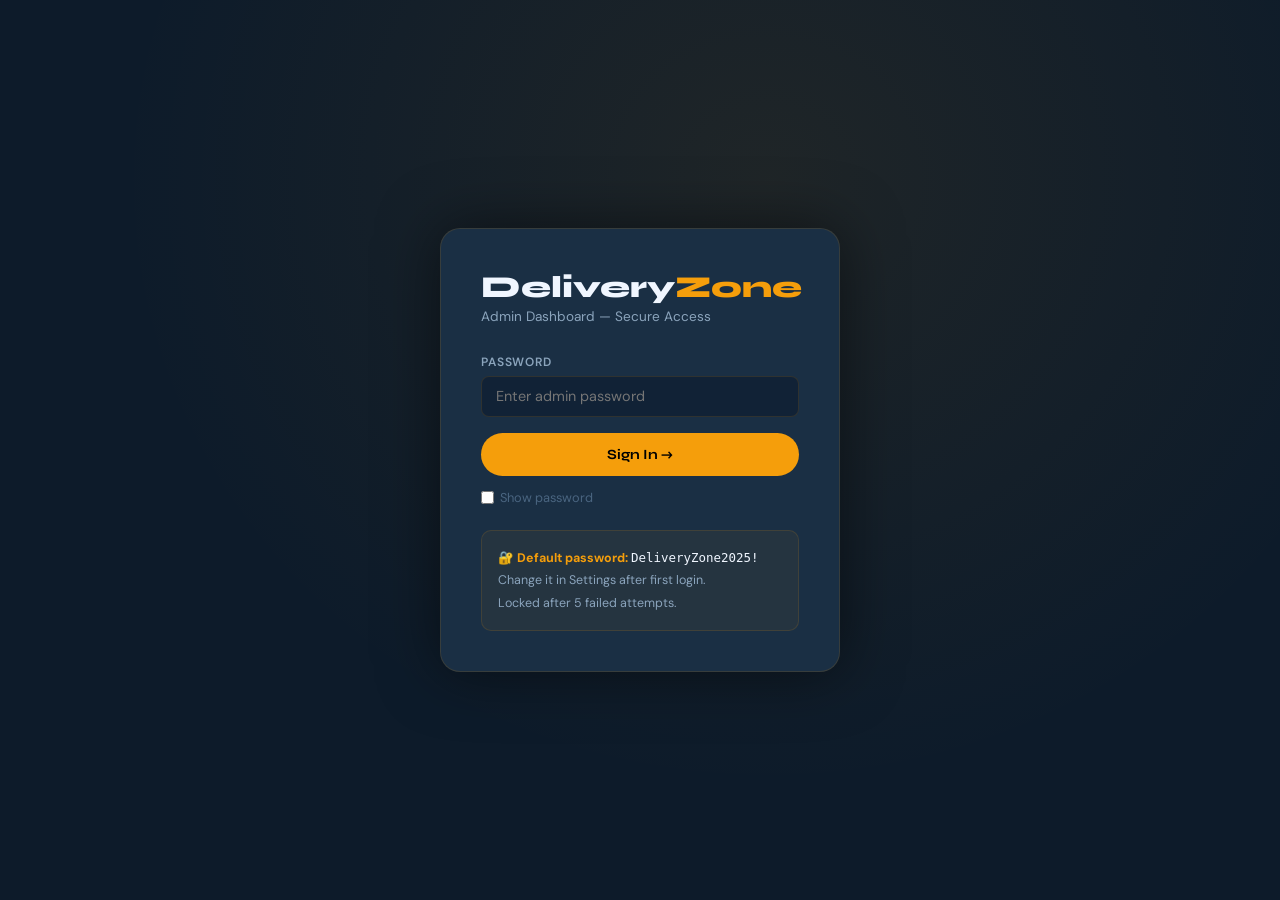
==== admin.html @ 7dd7d437 "admin generated with html" ====
<!DOCTYPE html>
<html lang="en">
<head>
<meta charset="UTF-8"/>
<meta name="viewport" content="width=device-width, initial-scale=1.0"/>
<title>DeliveryZone Admin</title>
<link rel="preconnect" href="https://fonts.googleapis.com">
<link href="https://fonts.googleapis.com/css2?family=Syne:wght@600;700;800&family=DM+Sans:wght@300;400;500&display=swap" rel="stylesheet">
<style>
*,*::before,*::after{box-sizing:border-box;margin:0;padding:0}
:root{
  --accent:#F59E0B;--accent-d:#D97706;--accent-l:rgba(245,158,11,0.12);
  --bg:#0D1B2A;--bg2:#112236;--bg3:#162e45;
  --surface:#1A2F44;--surface2:#1F3A52;
  --text:#F0F6FF;--muted:#8BA4BC;--dim:#4A6580;
  --border:rgba(245,158,11,0.13);
  --red:rgba(239,68,68,0.85);--red-bg:rgba(239,68,68,0.1);--red-border:rgba(239,68,68,0.3);
  --green-bg:rgba(34,197,94,0.1);--green-border:rgba(34,197,94,0.3);--green:#86efac;
  --radius:14px;--radius-sm:8px;
}
html{scroll-behavior:smooth}
body{font-family:'DM Sans',sans-serif;background:var(--bg);color:var(--text);min-height:100vh;overflow-x:hidden}
::-webkit-scrollbar{width:5px}::-webkit-scrollbar-track{background:var(--bg)}::-webkit-scrollbar-thumb{background:var(--accent-d);border-radius:4px}

/* ── UTILS ── */
.hidden{display:none!important}
.flex{display:flex}.flex-col{flex-direction:column}.items-center{align-items:center}.justify-between{justify-content:space-between}
.gap-sm{gap:.5rem}.gap{gap:.8rem}.gap-lg{gap:1.2rem}
.wrap{flex-wrap:wrap}

/* ── LOGIN ── */
#loginScreen{min-height:100vh;display:flex;align-items:center;justify-content:center;background:radial-gradient(ellipse at 60% 20%,rgba(245,158,11,.08) 0%,transparent 60%),var(--bg);padding:1rem}
.login-card{background:var(--surface);border:1px solid var(--border);border-radius:20px;padding:2.5rem;width:100%;max-width:400px;box-shadow:0 0 60px rgba(0,0,0,.5);animation:fadeUp .5s ease}
.brand{font-family:'Syne',sans-serif;font-weight:800;font-size:1.9rem;color:var(--text)}
.brand span{color:var(--accent)}
.brand-sub{color:var(--muted);font-size:.85rem;margin:.2rem 0 1.8rem}
.security-box{margin-top:1.5rem;padding:1rem;background:rgba(245,158,11,.05);border-radius:10px;border:1px solid var(--border);font-size:.78rem;color:var(--muted);line-height:1.8}
.security-box strong{color:var(--accent)}

/* ── SHELL ── */
#adminShell{display:none;min-height:100vh}
#adminShell.visible{display:flex}
.sidebar{width:230px;background:var(--bg2);border-right:1px solid var(--border);display:flex;flex-direction:column;padding:1.5rem 1rem;flex-shrink:0;position:sticky;top:0;height:100vh;overflow-y:auto}
.sidebar-logo{font-family:'Syne',sans-serif;font-weight:800;font-size:1.3rem;margin-bottom:2rem;padding-left:.5rem;color:var(--text)}
.sidebar-logo span{color:var(--accent)}
.nav-btn{display:flex;align-items:center;gap:.7rem;padding:.65rem .8rem;border-radius:10px;cursor:pointer;font-size:.88rem;font-weight:500;color:var(--muted);margin-bottom:.2rem;border:none;background:transparent;width:100%;text-align:left;transition:all .15s;font-family:inherit}
.nav-btn:hover{color:var(--text);background:rgba(255,255,255,.04)}
.nav-btn.active{background:var(--accent-l);color:var(--accent)}
.nav-btn.danger{color:#f87171}
.sidebar-spacer{flex:1}
main{flex:1;padding:2rem;overflow-y:auto;min-width:0}

/* ── PAGE SECTIONS ── */
.page{display:none;animation:fadeUp .3s ease}
.page.active{display:block}
.page-title{font-family:'Syne',sans-serif;font-weight:800;font-size:1.7rem;margin-bottom:.3rem}
.page-sub{color:var(--muted);font-size:.88rem;margin-bottom:2rem}

/* ── CARDS ── */
.card{background:var(--surface);border:1px solid var(--border);border-radius:var(--radius);padding:1.5rem;margin-bottom:1.2rem}
.card-title{font-family:'Syne',sans-serif;font-weight:700;margin-bottom:1rem}
.stat-grid{display:grid;grid-template-columns:repeat(auto-fill,minmax(170px,1fr));gap:1rem;margin-bottom:1.5rem}
.stat-card{background:var(--surface);border:1px solid var(--border);border-radius:var(--radius);padding:1.3rem}
.stat-icon{font-size:1.6rem;margin-bottom:.5rem}
.stat-val{font-family:'Syne',sans-serif;font-weight:800;font-size:2rem;color:var(--accent)}
.stat-label{color:var(--muted);font-size:.83rem}

/* ── INPUTS ── */
label.field{display:flex;flex-direction:column;gap:.4rem;font-size:.75rem;font-weight:600;letter-spacing:.07em;text-transform:uppercase;color:var(--muted)}
input[type=text],input[type=url],input[type=password],input[type=number],input[type=email],select,textarea{
  background:var(--bg2);border:1px solid var(--border);color:var(--text);
  padding:.65rem .9rem;border-radius:var(--radius-sm);font-size:.9rem;
  font-family:inherit;outline:none;width:100%;transition:border-color .2s}
input:focus,select:focus,textarea:focus{border-color:var(--accent)}
textarea{min-height:80px;resize:vertical}
select{appearance:none;background-image:url("data:image/svg+xml,%3Csvg xmlns='http://www.w3.org/2000/svg' width='12' height='12' viewBox='0 0 24 24' fill='none' stroke='%238BA4BC' stroke-width='2'%3E%3Cpolyline points='6 9 12 15 18 9'%3E%3C/polyline%3E%3C/svg%3E");background-repeat:no-repeat;background-position:right .8rem center;padding-right:2rem}
.form-grid{display:grid;grid-template-columns:1fr 1fr;gap:1rem}
.form-grid-3{display:grid;grid-template-columns:1fr 1fr 1fr;gap:1rem}
@media(max-width:640px){.form-grid,.form-grid-3{grid-template-columns:1fr}}

/* ── BUTTONS ── */
.btn{background:var(--accent);color:#000;font-family:'Syne',sans-serif;font-weight:700;font-size:.88rem;padding:.65rem 1.4rem;border-radius:999px;border:none;cursor:pointer;transition:background .2s,transform .15s;white-space:nowrap}
.btn:hover{background:var(--accent-d);transform:translateY(-1px)}
.btn-full{width:100%;padding:.82rem}
.btn-sm{font-size:.78rem;padding:.45rem 1rem}
.btn-outline{background:transparent;color:var(--accent);border:2px solid var(--accent);font-family:'Syne',sans-serif;font-weight:700;font-size:.88rem;padding:.63rem 1.4rem;border-radius:999px;cursor:pointer;transition:all .2s}
.btn-outline:hover{background:var(--accent);color:#000}
.btn-ghost{background:transparent;color:var(--muted);border:1px solid var(--border);font-family:inherit;font-size:.8rem;padding:.42rem .9rem;border-radius:var(--radius-sm);cursor:pointer;transition:all .2s}
.btn-ghost:hover{border-color:var(--accent);color:var(--accent)}
.btn-danger{background:transparent;color:#f87171;border:1px solid var(--red-border);font-family:inherit;font-size:.8rem;padding:.42rem .9rem;border-radius:var(--radius-sm);cursor:pointer;transition:all .2s}
.btn-danger:hover{background:var(--red-bg)}

/* ── ALERTS ── */
.alert{padding:.65rem 1rem;border-radius:var(--radius-sm);font-size:.85rem;margin-bottom:1rem}
.alert-error{background:var(--red-bg);border:1px solid var(--red-border);color:#fca5a5}
.alert-success{background:var(--green-bg);border:1px solid var(--green-border);color:var(--green)}
.alert-info{background:var(--accent-l);border:1px solid rgba(245,158,11,.25);color:var(--accent)}

/* ── TABLE ── */
.table-wrap{overflow-x:auto}
table{width:100%;border-collapse:collapse;font-size:.87rem}
th{text-align:left;padding:.65rem 1rem;border-bottom:1px solid var(--border);color:var(--muted);font-size:.72rem;font-weight:600;letter-spacing:.07em;text-transform:uppercase}
td{padding:.75rem 1rem;border-bottom:1px solid rgba(255,255,255,.04);vertical-align:middle}
tr:last-child td{border-bottom:none}
tr:hover td{background:rgba(255,255,255,.02)}
.thumb{width:42px;height:42px;border-radius:8px;object-fit:cover;flex-shrink:0;background:var(--bg3)}
.thumb-ph{width:42px;height:42px;border-radius:8px;background:var(--bg3);display:flex;align-items:center;justify-content:center;font-size:1.2rem;flex-shrink:0}

/* ── BADGES ── */
.badge{display:inline-block;font-size:.7rem;font-weight:700;padding:.18rem .55rem;border-radius:6px;letter-spacing:.05em;text-transform:uppercase}
.badge-amber{background:var(--accent-l);color:var(--accent)}
.badge-green{background:var(--green-bg);color:var(--green)}
.badge-gray{background:rgba(255,255,255,.06);color:var(--muted)}
.badge-red{background:var(--red-bg);color:#f87171}

/* ── MODAL ── */
.overlay{position:fixed;inset:0;background:rgba(5,12,22,.88);backdrop-filter:blur(7px);z-index:500;display:none;align-items:center;justify-content:center;padding:1rem}
.overlay.open{display:flex}
.modal{background:var(--surface);border:1px solid var(--border);border-radius:18px;width:100%;max-width:560px;max-height:92vh;overflow-y:auto;animation:slideUp .28s ease}
.modal-lg{max-width:900px}
.modal-header{display:flex;align-items:center;justify-content:space-between;padding:1.3rem 1.5rem;border-bottom:1px solid var(--border)}
.modal-header h3{font-family:'Syne',sans-serif;font-weight:700;font-size:1.1rem}
.modal-body{padding:1.5rem}
.modal-close{background:none;border:none;color:var(--muted);font-size:1.2rem;cursor:pointer;padding:.2rem .5rem;transition:color .2s}
.modal-close:hover{color:var(--text)}

/* ── PREVIEW IFRAME ── */
#previewFrame{width:100%;height:520px;border:none;border-radius:0 0 18px 18px}

/* ── TOAST ── */
#toast{position:fixed;top:1.5rem;right:1.5rem;background:var(--surface);border:1px solid rgba(245,158,11,.3);color:var(--text);padding:.8rem 1.3rem;border-radius:12px;z-index:700;font-size:.88rem;box-shadow:0 4px 24px rgba(0,0,0,.4);transform:translateY(-10px);opacity:0;transition:all .3s;pointer-events:none}
#toast.show{transform:translateY(0);opacity:1}

/* ── SNAPSHOT ITEMS ── */
.snap-item{display:flex;align-items:center;justify-content:space-between;flex-wrap:wrap;gap:.8rem;padding:.9rem 0;border-bottom:1px solid rgba(255,255,255,.04)}
.snap-item:last-child{border-bottom:none}
.snap-date{font-family:'Syne',sans-serif;font-weight:700}
.snap-meta{color:var(--muted);font-size:.8rem;margin-top:.1rem}

/* ── CODE BOX ── */
.code-box{background:#060f19;border:1px solid var(--border);border-radius:10px;padding:1rem 1.2rem;font-size:.78rem;font-family:monospace;color:#93c5fd;overflow-x:auto;white-space:pre-wrap;word-break:break-all;line-height:1.6}

/* ── SEARCH BAR ── */
.search-bar{position:relative;max-width:340px;margin-bottom:1rem}
.search-bar input{padding:.6rem 1rem .6rem 2.4rem}
.search-bar svg{position:absolute;left:.75rem;top:50%;transform:translateY(-50%);color:var(--muted);pointer-events:none}

/* ── EMPTY ── */
.empty{text-align:center;padding:3rem 1rem;color:var(--muted)}
.empty-icon{font-size:2.5rem;margin-bottom:.8rem}

/* ── ANIMATIONS ── */
@keyframes fadeUp{from{opacity:0;transform:translateY(16px)}to{opacity:1;transform:translateY(0)}}
@keyframes slideUp{from{opacity:0;transform:translateY(28px)}to{opacity:1;transform:translateY(0)}}

/* ── RESPONSIVE ── */
@media(max-width:768px){
  .sidebar{width:200px}
  main{padding:1.2rem}
  .page-title{font-size:1.4rem}
}
@media(max-width:600px){
  #adminShell{flex-direction:column}
  .sidebar{width:100%;height:auto;flex-direction:row;flex-wrap:wrap;padding:.8rem;position:relative;gap:.3rem}
  .sidebar-logo{display:none}
  .sidebar-spacer{display:none}
  .nav-btn{width:auto;font-size:.78rem;padding:.45rem .7rem}
  main{padding:1rem}
}
</style>
</head>
<body>

<!-- ═══════════════════════════════════════════════
     LOGIN SCREEN
════════════════════════════════════════════════ -->
<div id="loginScreen">
  <div class="login-card">
    <div class="brand">Delivery<span>Zone</span></div>
    <div class="brand-sub">Admin Dashboard — Secure Access</div>
    <div id="loginError" class="alert alert-error hidden"></div>
    <label class="field" style="margin-bottom:1rem">
      Password
      <input type="password" id="loginPw" placeholder="Enter admin password" autocomplete="current-password"/>
    </label>
    <button class="btn btn-full" onclick="doLogin()">Sign In →</button>
    <div style="display:flex;align-items:center;gap:.5rem;margin:.8rem 0;color:var(--dim);font-size:.8rem">
      <label style="display:flex;align-items:center;gap:.4rem;cursor:pointer;text-transform:none;letter-spacing:0">
        <input type="checkbox" id="showPw" onchange="document.getElementById('loginPw').type=this.checked?'text':'password'"> Show password
      </label>
    </div>
    <div class="security-box">
      <strong>🔐 Default password:</strong> <code style="color:var(--text)">DeliveryZone2025!</code><br>
      Change it in Settings after first login.<br>
      Locked after 5 failed attempts.
    </div>
  </div>
</div>

<!-- ═══════════════════════════════════════════════
     ADMIN SHELL
════════════════════════════════════════════════ -->
<div id="adminShell">

  <!-- SIDEBAR -->
  <aside class="sidebar">
    <div class="sidebar-logo">Delivery<span>Zone</span></div>
    <button class="nav-btn active" data-page="dashboard" onclick="navTo('dashboard',this)">◈ &nbsp;Dashboard</button>
    <button class="nav-btn" data-page="products" onclick="navTo('products',this)">⊞ &nbsp;Products</button>
    <button class="nav-btn" data-page="snapshots" onclick="navTo('snapshots',this)">📅 &nbsp;Snapshots</button>
    <button class="nav-btn" data-page="generate" onclick="navTo('generate',this)">⚡ &nbsp;Generate Page</button>
    <button class="nav-btn" data-page="settings" onclick="navTo('settings',this)">⚙ &nbsp;Settings</button>
    <div class="sidebar-spacer"></div>
    <button class="nav-btn danger" onclick="doLogout()">⎋ &nbsp;Sign Out</button>
  </aside>

  <!-- MAIN -->
  <main>

    <!-- DASHBOARD -->
    <section class="page active" id="page-dashboard">
      <div class="page-title">Dashboard</div>
      <div class="page-sub">Welcome back — your DeliveryZone overview.</div>
      <div class="stat-grid" id="statGrid"></div>
      <div class="card">
        <div class="card-title">⚡ Quick Actions</div>
        <div class="flex wrap gap">
          <button class="btn btn-sm" onclick="openAddModal()">+ Add Product</button>
          <button class="btn btn-sm" onclick="saveSnapshot()">📸 Save Today's Snapshot</button>
          <button class="btn-outline btn-sm" onclick="navTo('generate',document.querySelector('[data-page=generate]'))">⚡ Generate Page</button>
        </div>
      </div>
      <div class="card">
        <div class="card-title">📅 Recent Snapshots</div>
        <div id="dashSnaps"><div class="empty"><div class="empty-icon">📭</div>No snapshots yet.</div></div>
      </div>
    </section>

    <!-- PRODUCTS -->
    <section class="page" id="page-products">
      <div class="flex items-center justify-between wrap gap" style="margin-bottom:.5rem">
        <div>
          <div class="page-title">Products</div>
          <div class="page-sub">Manage your affiliate product catalog.</div>
        </div>
        <button class="btn btn-sm" onclick="openAddModal()">+ Add Product</button>
      </div>
      <div class="search-bar">
        <svg width="15" height="15" viewBox="0 0 24 24" fill="none" stroke="currentColor" stroke-width="2.5"><circle cx="11" cy="11" r="8"/><line x1="21" y1="21" x2="16.65" y2="16.65"/></svg>
        <input type="text" placeholder="Search products…" oninput="filterProductTable(this.value)"/>
      </div>
      <div class="card" style="padding:0;overflow:hidden">
        <div class="table-wrap">
          <table>
            <thead><tr>
              <th>Product</th><th>Category</th><th>Price</th><th>Rating</th><th>Featured</th><th>Actions</th>
            </tr></thead>
            <tbody id="productsTbody"></tbody>
          </table>
        </div>
        <div class="empty hidden" id="productsEmpty" style="padding:2.5rem"><div class="empty-icon">📦</div>No products found.</div>
      </div>
    </section>

    <!-- SNAPSHOTS -->
    <section class="page" id="page-snapshots">
      <div class="flex items-center justify-between wrap gap" style="margin-bottom:.5rem">
        <div>
          <div class="page-title">Snapshots</div>
          <div class="page-sub">Date-stamped catalog history — each snapshot preserves the exact products for that date.</div>
        </div>
        <button class="btn btn-sm" onclick="saveSnapshot()">📸 Save Today</button>
      </div>
      <input type="text" placeholder="Filter by date (e.g. 2025-04)…" style="max-width:280px;margin-bottom:1rem" oninput="renderSnapshots(this.value)"/>
      <div id="snapshotsList"></div>
    </section>

    <!-- GENERATE -->
    <section class="page" id="page-generate">
      <div class="page-title">Generate Page</div>
      <div class="page-sub">Build a deployable HTML file from any snapshot or from the live catalog.</div>
      <div class="card">
        <div class="card-title">⚡ From Live Catalog</div>
        <p style="color:var(--muted);font-size:.88rem;margin-bottom:1rem" id="liveGenDesc"></p>
        <button class="btn btn-sm" onclick="generateLive()">Generate Live Page</button>
      </div>
      <div class="card">
        <div class="card-title">📅 From Snapshot</div>
        <div id="generateSnaps"></div>
      </div>
      <div class="card">
        <div class="card-title">📌 How to Deploy</div>
        <div style="color:var(--muted);font-size:.87rem;line-height:2">
          1. Generate → Preview → click <strong style="color:var(--text)">⬇ Download HTML</strong><br>
          2. Rename it to <code style="color:var(--accent)">index.html</code> and push to your GitHub repo<br>
          3. Enable <strong style="color:var(--text)">GitHub Pages</strong> (Settings → Pages → main branch)<br>
          4. Your site is live at <code style="color:var(--accent)">https://ArushPalSingh.github.io/affiliate-site</code>
        </div>
      </div>
    </section>

    <!-- SETTINGS -->
    <section class="page" id="page-settings">
      <div class="page-title">Settings</div>
      <div class="page-sub">Security, password management, and data tools.</div>
      <div class="card">
        <div class="card-title">🔐 Change Admin Password</div>
        <div id="pwAlert"></div>
        <div class="form-grid" style="margin-bottom:1rem">
          <label class="field">New Password<input type="password" id="newPw1" placeholder="Min. 8 characters"/></label>
          <label class="field">Confirm Password<input type="password" id="newPw2" placeholder="Repeat password"/></label>
        </div>
        <button class="btn btn-sm" onclick="changePassword()">Update Password</button>
      </div>
      <div class="card">
        <div class="card-title">🛡 Security Info</div>
        <div style="color:var(--muted);font-size:.87rem;line-height:2.1">
          • Passwords hashed with <strong style="color:var(--text)">SHA-256</strong> via Web Crypto API<br>
          • Sessions expire after <strong style="color:var(--text)">30 minutes</strong> of inactivity<br>
          • Login locked for <strong style="color:var(--text)">5 minutes</strong> after 5 failed attempts<br>
          • All data stored in <strong style="color:var(--text)">localStorage</strong> — private to your browser<br>
          • No data sent to any server
        </div>
      </div>
      <div class="card">
        <div class="card-title">💾 Data Management</div>
        <div class="flex wrap gap">
          <button class="btn btn-sm" onclick="exportData()">⬇ Export All Data (JSON)</button>
          <button class="btn-ghost btn-sm" onclick="importData()">⬆ Import Data (JSON)</button>
          <button class="btn-danger btn-sm" onclick="deleteAllSnapshots()">🗑 Delete All Snapshots</button>
        </div>
        <input type="file" id="importFile" accept=".json" style="display:none" onchange="handleImport(this)"/>
      </div>
      <div class="card">
        <div class="card-title">ℹ️ About</div>
        <div style="color:var(--muted);font-size:.87rem;line-height:2">
          DeliveryZone Admin v1.0<br>
          GitHub: <a href="https://github.com/ArushPalSingh/affiliate-site" target="_blank" style="color:var(--accent)">ArushPalSingh/affiliate-site</a><br>
          Pure HTML/CSS/JS — no framework required
        </div>
      </div>
    </section>

  </main>
</div>

<!-- ═══════════════ TOAST ═══════════════ -->
<div id="toast"></div>

<!-- ═══════════════ PRODUCT MODAL ═══════════════ -->
<div class="overlay" id="productModal">
  <div class="modal">
    <div class="modal-header">
      <h3 id="modalTitle">Add Product</h3>
      <button class="modal-close" onclick="closeModal('productModal')">✕</button>
    </div>
    <div class="modal-body">
      <div id="productFormAlert"></div>
      <input type="hidden" id="editId"/>
      <div class="form-grid" style="margin-bottom:1rem">
        <label class="field">Product Name *<input type="text" id="fName" placeholder="Sony WH-1000XM5…"/></label>
        <label class="field">Category *<input type="text" id="fCategory" placeholder="Electronics, Fashion…"/></label>
        <label class="field">Price *<input type="text" id="fPrice" placeholder="$199.99"/></label>
        <label class="field">Original Price<input type="text" id="fOriginal" placeholder="$349.99 (optional)"/></label>
        <label class="field">Rating (1–5)<input type="number" id="fRating" min="1" max="5" step="0.1" placeholder="4.5"/></label>
        <label class="field">Image URL<input type="url" id="fImage" placeholder="https://…"/></label>
      </div>
      <label class="field" style="margin-bottom:1rem">
        Affiliate Link *
        <input type="url" id="fLink" placeholder="https://amzn.to/…"/>
      </label>
      <label class="field" style="margin-bottom:1rem">
        Description
        <textarea id="fDesc" placeholder="Why you'll love this product…"></textarea>
      </label>
      <label style="display:flex;align-items:center;gap:.6rem;cursor:pointer;font-size:.88rem;color:var(--muted);margin-bottom:1.5rem">
        <input type="checkbox" id="fFeatured"/> Mark as Featured Product
      </label>
      <div class="flex gap">
        <button class="btn" onclick="submitProduct()">Save Product</button>
        <button class="btn-outline" onclick="closeModal('productModal')">Cancel</button>
      </div>
    </div>
  </div>
</div>

<!-- ═══════════════ PREVIEW MODAL ═══════════════ -->
<div class="overlay" id="previewModal">
  <div class="modal modal-lg" style="display:flex;flex-direction:column;max-height:94vh">
    <div class="modal-header">
      <h3 id="previewTitle">Preview</h3>
      <div class="flex gap items-center">
        <button class="btn btn-sm" onclick="downloadCurrentPreview()">⬇ Download HTML</button>
        <button class="modal-close" onclick="closeModal('previewModal')">✕</button>
      </div>
    </div>
    <div style="padding:.6rem 1.5rem;color:var(--muted);font-size:.8rem;border-bottom:1px solid var(--border)">
      Live preview — download to deploy on GitHub Pages or any static host.
    </div>
    <iframe id="previewFrame" title="Page Preview"></iframe>
  </div>
</div>

<script>
// ═══════════════════════════════════════════════
//  CONSTANTS & STATE
// ═══════════════════════════════════════════════
const PW_KEY     = 'dz_pw_hash';
const PRODS_KEY  = 'dz_products';
const SNAP_PFX   = 'dz_snap_';
const SESSION_KEY= 'dz_session';
const SESSION_TTL= 30 * 60 * 1000;
const DEFAULT_PW = 'DeliveryZone2025!';
let loginAttempts = 0;
let loginLocked   = false;
let currentPreviewHTML = '';
let currentPreviewDate = '';

const SAMPLE_PRODUCTS = [
  {id:1,name:"Sony WH-1000XM5",category:"Electronics",price:"$279.99",originalPrice:"$399.99",rating:4.8,image:"https://images.unsplash.com/photo-1505740420928-5e560c06d30e?w=600&q=80",link:"#",description:"Industry-leading noise cancellation with 30-hour battery life.",featured:true},
  {id:2,name:"Ember Temperature Control Mug",category:"Home & Living",price:"$99.95",originalPrice:"$129.99",rating:4.6,image:"https://images.unsplash.com/photo-1514228742587-6b1558fcca3d?w=600&q=80",link:"#",description:"Keep your coffee at the perfect temperature all morning.",featured:false},
  {id:3,name:"Nike Air Zoom Pegasus 41",category:"Fashion",price:"$130.00",originalPrice:"",rating:4.5,image:"https://images.unsplash.com/photo-1542291026-7eec264c27ff?w=600&q=80",link:"#",description:"Responsive cushioning for everyday training runs.",featured:false},
  {id:4,name:"Anker 65W USB-C Charger",category:"Electronics",price:"$35.99",originalPrice:"$55.99",rating:4.7,image:"https://images.unsplash.com/photo-1625772452859-1c03d5bf1137?w=600&q=80",link:"#",description:"Charge laptop, phone and tablet simultaneously.",featured:false},
  {id:5,name:"Instant Pot Duo 7-in-1",category:"Home & Living",price:"$89.95",originalPrice:"$119.99",rating:4.9,image:"https://images.unsplash.com/photo-1558618666-fcd25c85cd64?w=600&q=80",link:"#",description:"Pressure cook, slow cook, sauté and steam — all in one.",featured:false},
];

// ═══════════════════════════════════════════════
//  CRYPTO HELPERS
// ═══════════════════════════════════════════════
async function sha256(str){
  const buf=await crypto.subtle.digest('SHA-256',new TextEncoder().encode(str));
  return Array.from(new Uint8Array(buf)).map(b=>b.toString(16).padStart(2,'0')).join('');
}

// ═══════════════════════════════════════════════
//  STORAGE HELPERS
// ═══════════════════════════════════════════════
function lsGet(key){try{const v=localStorage.getItem(key);return v?JSON.parse(v):null}catch{return null}}
function lsSet(key,val){try{localStorage.setItem(key,JSON.stringify(val))}catch(e){showToast('⚠️ Storage full! Try deleting old snapshots.');}}
function lsDel(key){localStorage.removeItem(key)}
function getSnapKeys(){return Object.keys(localStorage).filter(k=>k.startsWith(SNAP_PFX)).sort((a,b)=>b.localeCompare(a))}

// ═══════════════════════════════════════════════
//  SESSION
// ═══════════════════════════════════════════════
function getSession(){
  try{
    const s=JSON.parse(sessionStorage.getItem(SESSION_KEY)||'null');
    if(s&&Date.now()-s.ts<SESSION_TTL)return s;
    sessionStorage.removeItem(SESSION_KEY);return null;
  }catch{return null}
}
function setSession(){sessionStorage.setItem(SESSION_KEY,JSON.stringify({ts:Date.now()}))}
function clearSession(){sessionStorage.removeItem(SESSION_KEY)}
function refreshSession(){if(getSession())setSession()}

// ═══════════════════════════════════════════════
//  DATE HELPERS
// ═══════════════════════════════════════════════
function todayStr(){return new Date().toISOString().split('T')[0]}
function fmtDate(d){
  try{return new Date(d+'T00:00:00').toLocaleDateString('en-US',{year:'numeric',month:'long',day:'numeric'})}
  catch{return d}
}

// ═══════════════════════════════════════════════
//  TOAST
// ═══════════════════════════════════════════════
let toastTimer;
function showToast(msg){
  const t=document.getElementById('toast');
  t.textContent=msg;t.classList.add('show');
  clearTimeout(toastTimer);
  toastTimer=setTimeout(()=>t.classList.remove('show'),3000);
}

// ═══════════════════════════════════════════════
//  LOGIN
// ═══════════════════════════════════════════════
async function doLogin(){
  if(loginLocked){showLoginErr('Too many failed attempts. Wait 5 minutes.');return}
  const pw=document.getElementById('loginPw').value;
  if(!pw){showLoginErr('Please enter your password.');return}

  let storedHash=lsGet(PW_KEY);
  if(!storedHash){storedHash=await sha256(DEFAULT_PW);lsSet(PW_KEY,storedHash)}

  const hash=await sha256(pw);
  if(hash===storedHash){
    loginAttempts=0;
    setSession();
    document.getElementById('loginScreen').style.display='none';
    document.getElementById('adminShell').classList.add('visible');
    initAdmin();
  } else {
    loginAttempts++;
    if(loginAttempts>=5){
      loginLocked=true;
      showLoginErr('Too many failed attempts. Locked for 5 minutes.');
      setTimeout(()=>{loginLocked=false;loginAttempts=0;hideLoginErr()},5*60*1000);
    } else {
      showLoginErr(`Incorrect password. ${5-loginAttempts} attempt(s) remaining.`);
    }
  }
}
function showLoginErr(msg){const el=document.getElementById('loginError');el.textContent='🔒 '+msg;el.classList.remove('hidden')}
function hideLoginErr(){document.getElementById('loginError').classList.add('hidden')}
document.getElementById('loginPw').addEventListener('keydown',e=>{if(e.key==='Enter')doLogin()});

function doLogout(){clearSession();location.reload()}

// ═══════════════════════════════════════════════
//  INIT
// ═══════════════════════════════════════════════
function initAdmin(){
  if(!lsGet(PRODS_KEY))lsSet(PRODS_KEY,SAMPLE_PRODUCTS);
  renderDashboard();
  renderProductsTable();
  renderSnapshots();
  renderGeneratePage();
  document.addEventListener('click',refreshSession);
  document.addEventListener('keydown',refreshSession);
  // Auto-logout check every minute
  setInterval(()=>{if(!getSession())doLogout()},60000);
}

// Auto-login if session active
window.addEventListener('DOMContentLoaded',()=>{
  if(getSession()){
    document.getElementById('loginScreen').style.display='none';
    document.getElementById('adminShell').classList.add('visible');
    initAdmin();
  }
});

// ═══════════════════════════════════════════════
//  NAVIGATION
// ═══════════════════════════════════════════════
function navTo(pageId,btn){
  document.querySelectorAll('.page').forEach(p=>p.classList.remove('active'));
  document.querySelectorAll('.nav-btn').forEach(b=>b.classList.remove('active'));
  document.getElementById('page-'+pageId).classList.add('active');
  if(btn)btn.classList.add('active');
  if(pageId==='dashboard')renderDashboard();
  if(pageId==='snapshots')renderSnapshots();
  if(pageId==='generate')renderGeneratePage();
}

// ═══════════════════════════════════════════════
//  PRODUCTS
// ═══════════════════════════════════════════════
function getProducts(){return lsGet(PRODS_KEY)||[]}
function saveProducts(arr){lsSet(PRODS_KEY,arr)}

function renderProductsTable(filter=''){
  const products=getProducts();
  const tbody=document.getElementById('productsTbody');
  const empty=document.getElementById('productsEmpty');
  const filtered=filter?products.filter(p=>p.name.toLowerCase().includes(filter)||p.category.toLowerCase().includes(filter)):products;

  if(!filtered.length){tbody.innerHTML='';empty.classList.remove('hidden');return}
  empty.classList.add('hidden');

  tbody.innerHTML=filtered.map(p=>`
    <tr>
      <td>
        <div class="flex items-center gap-sm">
          ${p.image?`<img src="${p.image}" class="thumb" alt="" onerror="this.style.display='none';this.nextElementSibling.style.display='flex'"><div class="thumb-ph" style="display:none">📦</div>`:`<div class="thumb-ph">📦</div>`}
          <span style="font-weight:500;font-size:.87rem">${esc(p.name)}</span>
        </div>
      </td>
      <td><span class="badge badge-amber">${esc(p.category)}</span></td>
      <td><span style="color:var(--accent);font-weight:700">${esc(p.price)}</span>${p.originalPrice?`<span style="color:var(--dim);text-decoration:line-through;font-size:.78rem;margin-left:.4rem">${esc(p.originalPrice)}</span>`:''}</td>
      <td>${stars(p.rating)} ${p.rating.toFixed(1)}</td>
      <td>${p.featured?'<span class="badge badge-green">⭐ Yes</span>':'<span class="badge badge-gray">No</span>'}</td>
      <td>
        <div class="flex gap-sm">
          <button class="btn btn-sm" onclick="openEditModal(${p.id})">Edit</button>
          <button class="btn-danger btn-sm" onclick="deleteProduct(${p.id})">Delete</button>
        </div>
      </td>
    </tr>
  `).join('');
}

function filterProductTable(v){renderProductsTable(v.toLowerCase())}

function stars(r){
  const f=Math.floor(r),h=r%1>=0.5;
  return `<span style="color:var(--accent)">${'★'.repeat(f)}${h?'½':''}${'☆'.repeat(5-f-(h?1:0))}</span>`;
}

function esc(s){const d=document.createElement('div');d.textContent=s||'';return d.innerHTML}

// ── MODAL ─────────────────────────────────────
function openAddModal(){
  document.getElementById('modalTitle').textContent='Add Product';
  clearForm();
  document.getElementById('productFormAlert').innerHTML='';
  openModal('productModal');
}
function openEditModal(id){
  const p=getProducts().find(x=>x.id===id);
  if(!p)return;
  document.getElementById('modalTitle').textContent='Edit Product';
  document.getElementById('editId').value=p.id;
  document.getElementById('fName').value=p.name||'';
  document.getElementById('fCategory').value=p.category||'';
  document.getElementById('fPrice').value=p.price||'';
  document.getElementById('fOriginal').value=p.originalPrice||'';
  document.getElementById('fRating').value=p.rating||4.5;
  document.getElementById('fImage').value=p.image||'';
  document.getElementById('fLink').value=p.link||'';
  document.getElementById('fDesc').value=p.description||'';
  document.getElementById('fFeatured').checked=!!p.featured;
  document.getElementById('productFormAlert').innerHTML='';
  openModal('productModal');
}
function clearForm(){
  ['fName','fCategory','fPrice','fOriginal','fImage','fLink','fDesc'].forEach(id=>document.getElementById(id).value='');
  document.getElementById('fRating').value=4.5;
  document.getElementById('fFeatured').checked=false;
  document.getElementById('editId').value='';
}
function submitProduct(){
  const name=document.getElementById('fName').value.trim();
  const category=document.getElementById('fCategory').value.trim();
  const price=document.getElementById('fPrice').value.trim();
  const link=document.getElementById('fLink').value.trim();
  const alertEl=document.getElementById('productFormAlert');
  if(!name||!category||!price||!link){
    alertEl.innerHTML='<div class="alert alert-error">Name, Category, Price and Affiliate Link are required.</div>';return;
  }
  const editId=document.getElementById('editId').value;
  const prod={
    id:editId?Number(editId):Date.now(),
    name,category,price,
    originalPrice:document.getElementById('fOriginal').value.trim(),
    rating:Math.min(5,Math.max(1,parseFloat(document.getElementById('fRating').value)||4.0)),
    image:document.getElementById('fImage').value.trim(),
    link,
    description:document.getElementById('fDesc').value.trim(),
    featured:document.getElementById('fFeatured').checked
  };
  let products=getProducts();
  if(prod.featured)products.forEach(p=>p.featured=false);
  if(editId){products=products.map(p=>p.id===prod.id?prod:p)}
  else{products.unshift(prod)}
  saveProducts(products);
  closeModal('productModal');
  renderProductsTable();
  renderDashboard();
  showToast(editId?'✅ Product updated!':'✅ Product added!');
}
function deleteProduct(id){
  if(!confirm('Delete this product? This cannot be undone.'))return;
  saveProducts(getProducts().filter(p=>p.id!==id));
  renderProductsTable();renderDashboard();
  showToast('🗑️ Product deleted.');
}

// ═══════════════════════════════════════════════
//  SNAPSHOTS
// ═══════════════════════════════════════════════
function saveSnapshot(){
  const date=todayStr();
  const key=SNAP_PFX+date;
  const snap={date,products:getProducts(),savedAt:new Date().toISOString()};
  lsSet(key,snap);
  showToast(`📸 Snapshot saved for ${fmtDate(date)}`);
  renderSnapshots();renderDashboard();renderGeneratePage();
}

function renderSnapshots(filter=''){
  const keys=getSnapKeys();
  const el=document.getElementById('snapshotsList');
  const filtered=filter?keys.filter(k=>k.includes(filter)):keys;
  if(!filtered.length){
    el.innerHTML='<div class="card"><div class="empty"><div class="empty-icon">📭</div>No snapshots yet. Click "Save Today" to capture your catalog.</div></div>';
    return;
  }
  el.innerHTML=filtered.map(k=>{
    const snap=lsGet(k)||{};
    const date=k.replace(SNAP_PFX,'');
    const count=snap.products?snap.products.length:0;
    return `<div class="card" style="margin-bottom:.8rem">
      <div class="flex items-center justify-between wrap gap">
        <div>
          <div class="snap-date">📅 ${fmtDate(date)}</div>
          <div class="snap-meta">${count} products · Saved ${snap.savedAt?new Date(snap.savedAt).toLocaleString():''}</div>
        </div>
        <div class="flex gap-sm wrap">
          <button class="btn btn-sm" onclick="generateFromKey('${k}')">⚡ Preview & Download</button>
          <button class="btn-danger btn-sm" onclick="deleteSnapshot('${k}')">Delete</button>
        </div>
      </div>
    </div>`;
  }).join('');
}

function deleteSnapshot(key){
  if(!confirm('Delete this snapshot?'))return;
  lsDel(key);showToast('🗑️ Snapshot deleted.');
  renderSnapshots();renderDashboard();renderGeneratePage();
}

// ═══════════════════════════════════════════════
//  DASHBOARD
// ═══════════════════════════════════════════════
function renderDashboard(){
  const prods=getProducts();
  const snapKeys=getSnapKeys();
  const cats=new Set(prods.map(p=>p.category));
  const stats=[
    {icon:'⊞',val:prods.length,label:'Total Products'},
    {icon:'🏷',val:cats.size,label:'Categories'},
    {icon:'📅',val:snapKeys.length,label:'Snapshots'},
    {icon:'⭐',val:prods.filter(p=>p.featured).length,label:'Featured'},
  ];
  document.getElementById('statGrid').innerHTML=stats.map(s=>`
    <div class="stat-card">
      <div class="stat-icon">${s.icon}</div>
      <div class="stat-val">${s.val}</div>
      <div class="stat-label">${s.label}</div>
    </div>`).join('');

  const dashSnaps=document.getElementById('dashSnaps');
  if(!snapKeys.length){dashSnaps.innerHTML='<div class="empty"><div class="empty-icon">📭</div>No snapshots yet.</div>';return}
  dashSnaps.innerHTML=snapKeys.slice(0,5).map(k=>{
    const date=k.replace(SNAP_PFX,'');
    return `<div class="snap-item">
      <span>📅 ${fmtDate(date)}</span>
      <button class="btn btn-sm" onclick="generateFromKey('${k}')">⚡ Generate</button>
    </div>`;
  }).join('');
}

// ═══════════════════════════════════════════════
//  GENERATE PAGE
// ═══════════════════════════════════════════════
function renderGeneratePage(){
  const prods=getProducts();
  document.getElementById('liveGenDesc').textContent=
    `Current catalog: ${prods.length} products — generates today's page (${fmtDate(todayStr())}).`;
  const keys=getSnapKeys();
  const el=document.getElementById('generateSnaps');
  if(!keys.length){el.innerHTML='<div style="color:var(--dim)">No snapshots yet. Save one from the Snapshots tab.</div>';return}
  el.innerHTML=keys.map(k=>{
    const date=k.replace(SNAP_PFX,'');
    const snap=lsGet(k)||{};
    const count=snap.products?snap.products.length:0;
    return `<div class="snap-item">
      <div><span style="font-weight:500">📅 ${fmtDate(date)}</span><span style="color:var(--muted);font-size:.8rem;margin-left:.6rem">${count} products</span></div>
      <button class="btn btn-sm" onclick="generateFromKey('${k}')">⚡ Generate</button>
    </div>`;
  }).join('');
}

function generateLive(){
  const snap={date:todayStr(),products:getProducts()};
  showPreview(snap);
}
function generateFromKey(key){
  const snap=lsGet(key);
  if(!snap){showToast('⚠️ Snapshot not found.');return}
  showPreview(snap);
}

// ═══════════════════════════════════════════════
//  HTML GENERATOR
// ═══════════════════════════════════════════════
function generateHTML(snap){
  const {date,products}=snap;
  const cats=[...new Set(products.map(p=>p.category))].sort();

  function cardHTML(p){
    const rawPrice=parseFloat((p.price||'').replace(/[^0-9.]/g,''));
    const rawOrig=parseFloat((p.originalPrice||'').replace(/[^0-9.]/g,''));
    const disc=rawOrig&&rawPrice&&rawOrig>rawPrice?Math.round((1-rawPrice/rawOrig)*100):0;
    const r=p.rating||4;const f=Math.floor(r);const h=r%1>=0.5;
    const st='★'.repeat(f)+(h?'½':'')+'☆'.repeat(5-f-(h?1:0));
    return `<div class="cw" data-cat="${(p.category||'').replace(/"/g,'&quot;')}">
      ${disc>4?`<span class="badge">${disc}% OFF</span>`:''}
      <div class="pc">
        ${p.image?`<img class="ci" src="${p.image}" alt="${(p.name||'').replace(/"/g,'&quot;')}" loading="lazy" onerror="this.style.display='none'"/>`:'<div class="ci-ph">📦</div>'}
        <div class="cb">
          <div class="cc">${p.category||''}</div>
          <div class="cn">${p.name||''}</div>
          ${p.description?`<div class="cd">${p.description}</div>`:''}
          <div class="cr"><span class="st">${st}</span><span class="rn">${r.toFixed(1)}</span></div>
          <div class="cf">
            <div class="cp"><span class="pn">${p.price||''}</span>${p.originalPrice?`<span class="po">${p.originalPrice}</span>`:''}</div>
            <a href="${p.link||'#'}" target="_blank" rel="noopener noreferrer sponsored" class="ca">Get Deal</a>
          </div>
        </div>
      </div>
    </div>`;
  }

  return `<!DOCTYPE html>
<html lang="en">
<head>
<meta charset="UTF-8"/><meta name="viewport" content="width=device-width,initial-scale=1.0"/>
<title>DeliveryZone — ${fmtDate(date)}</title>
<link rel="preconnect" href="https://fonts.googleapis.com">
<link href="https://fonts.googleapis.com/css2?family=Syne:wght@700;800&family=DM+Sans:wght@300;400;500&display=swap" rel="stylesheet">
<style>
*,*::before,*::after{box-sizing:border-box;margin:0;padding:0}
:root{--a:#F59E0B;--ad:#D97706;--bg:#0D1B2A;--bg2:#112236;--sf:#1A2F44;--tx:#F0F6FF;--mu:#8BA4BC;--br:rgba(245,158,11,.13)}
body{font-family:'DM Sans',sans-serif;background:var(--bg);color:var(--tx);min-height:100vh}
::-webkit-scrollbar{width:5px}::-webkit-scrollbar-thumb{background:var(--ad);border-radius:4px}
nav{position:sticky;top:0;z-index:100;background:rgba(13,27,42,.9);backdrop-filter:blur(14px);border-bottom:1px solid var(--br)}
.ni{max-width:1280px;margin:0 auto;padding:0 2rem;height:64px;display:flex;align-items:center;gap:1.5rem}
.logo{font-family:'Syne',sans-serif;font-weight:800;font-size:1.4rem;color:var(--tx);text-decoration:none}
.logo span{color:var(--a)}
.ns{flex:1;max-width:360px;margin-left:auto;position:relative}
.ns input{width:100%;background:var(--sf);border:1px solid var(--br);color:var(--tx);padding:.5rem 1rem .5rem 2.3rem;border-radius:999px;font-size:.88rem;font-family:inherit;outline:none}
.ns input:focus{border-color:var(--a)}
.ns svg{position:absolute;left:.7rem;top:50%;transform:translateY(-50%);color:var(--mu);pointer-events:none}
.dbadge{background:rgba(245,158,11,.12);border:1px solid rgba(245,158,11,.25);color:var(--a);font-size:.73rem;font-weight:600;padding:.22rem .7rem;border-radius:999px}
.hero{max-width:1280px;margin:0 auto;padding:5rem 2rem 3rem;position:relative;overflow:hidden}
.htag{display:inline-flex;background:rgba(245,158,11,.1);border:1px solid rgba(245,158,11,.3);color:var(--a);font-size:.75rem;font-weight:600;padding:.25rem .75rem;border-radius:999px;letter-spacing:.05em;margin-bottom:1.4rem}
.hero h1{font-family:'Syne',sans-serif;font-size:clamp(2.8rem,6vw,5.5rem);font-weight:800;line-height:1.0;letter-spacing:-.03em;margin-bottom:1rem}
.hero h1 em{font-style:normal;color:var(--a)}
.hero p{color:var(--mu);font-size:1rem;max-width:400px;line-height:1.7;margin-bottom:1.8rem}
.cta{display:inline-flex;align-items:center;gap:.4rem;background:var(--a);color:#000;font-family:'Syne',sans-serif;font-weight:700;font-size:.88rem;padding:.75rem 1.7rem;border-radius:999px;text-decoration:none;box-shadow:0 4px 18px rgba(245,158,11,.3);transition:background .2s}
.cta:hover{background:var(--ad)}
.glow{position:absolute;top:-80px;right:-120px;width:450px;height:450px;background:radial-gradient(circle,rgba(245,158,11,.07) 0%,transparent 65%);pointer-events:none}
.section{max-width:1280px;margin:0 auto;padding:2.5rem 2rem}
.sl{font-size:.72rem;font-weight:600;letter-spacing:.12em;text-transform:uppercase;color:var(--a);margin-bottom:1.2rem}
.cats{display:flex;flex-wrap:wrap;gap:.5rem;margin-bottom:2rem}
.cb2{background:var(--sf);color:var(--mu);border:1px solid var(--br);padding:.38rem .95rem;border-radius:999px;font-size:.82rem;font-family:inherit;cursor:pointer;transition:all .2s}
.cb2:hover,.cb2.active{background:var(--a);color:#000;border-color:var(--a)}
.grid{display:grid;grid-template-columns:repeat(auto-fill,minmax(265px,1fr));gap:1.2rem}
.cw{position:relative}.cw.off{display:none}
.pc{background:var(--sf);border:1px solid var(--br);border-radius:14px;overflow:hidden;transition:transform .25s,box-shadow .25s,border-color .25s;height:100%}
.pc:hover{transform:translateY(-5px);box-shadow:0 0 28px rgba(245,158,11,.18);border-color:rgba(245,158,11,.3)}
.ci{width:100%;height:185px;object-fit:cover;display:block}
.ci-ph{width:100%;height:185px;background:linear-gradient(135deg,#162e45,#1f3a52);display:flex;align-items:center;justify-content:center;font-size:2.5rem}
.cb{padding:1rem;display:flex;flex-direction:column;gap:.42rem}
.cc{font-size:.68rem;font-weight:600;letter-spacing:.08em;text-transform:uppercase;color:var(--a)}
.cn{font-family:'Syne',sans-serif;font-size:.98rem;font-weight:700;line-height:1.3}
.cd{font-size:.82rem;color:var(--mu);line-height:1.55}
.cr{display:flex;align-items:center;gap:.3rem}.st{color:var(--a)}.rn{color:var(--mu);font-size:.76rem}
.cf{display:flex;align-items:center;justify-content:space-between;gap:.5rem;margin-top:.3rem}
.cp{display:flex;align-items:baseline;gap:.35rem}
.pn{font-family:'Syne',sans-serif;font-weight:800;font-size:1.15rem;color:var(--a)}
.po{font-size:.78rem;color:#4a6580;text-decoration:line-through}
.ca{background:var(--a);color:#000;font-family:'Syne',sans-serif;font-weight:700;font-size:.76rem;padding:.46rem .95rem;border-radius:999px;text-decoration:none;flex-shrink:0;transition:background .2s}
.ca:hover{background:var(--ad)}
.badge{position:absolute;top:.65rem;left:.65rem;background:var(--a);color:#000;font-size:.66rem;font-weight:800;letter-spacing:.05em;text-transform:uppercase;padding:.2rem .52rem;border-radius:6px;z-index:1}
.no-results{text-align:center;padding:3rem;color:var(--mu);font-size:1rem}
footer{background:var(--bg);border-top:1px solid var(--br);padding:2rem;margin-top:3rem;text-align:center;color:#4a6580;font-size:.8rem;line-height:1.9}
@media(max-width:640px){.hero h1{font-size:2.6rem}.ni{padding:0 1rem}.section{padding:1.5rem 1rem}}
</style>
</head>
<body>
<nav><div class="ni">
  <a href="#" class="logo">Delivery<span>Zone</span></a>
  <div class="ns">
    <svg width="15" height="15" viewBox="0 0 24 24" fill="none" stroke="currentColor" stroke-width="2.5"><circle cx="11" cy="11" r="8"/><line x1="21" y1="21" x2="16.65" y2="16.65"/></svg>
    <input type="text" id="si" placeholder="Search products…"/>
  </div>
  <span class="dbadge">📅 ${fmtDate(date)}</span>
</div></nav>

<section class="hero">
  <div class="htag">✦ ${fmtDate(date)} Edition</div>
  <h1>Discover<br/><em>Premium</em><br/>Products</h1>
  <p>Curated deals — click, compare, and save.</p>
  <a href="#products" class="cta">Explore ${products.length} Deals →</a>
  <div class="glow"></div>
</section>

<section class="section" id="products">
  <div class="sl">Browse by Category</div>
  <div class="cats">
    <button class="cb2 active" data-cat="all">All (${products.length})</button>
    ${cats.map(c=>`<button class="cb2" data-cat="${c.replace(/"/g,'&quot;')}">${c}</button>`).join('')}
  </div>
  <div class="grid" id="grid">${products.map(cardHTML).join('')}</div>
  <div class="no-results hidden" id="noRes">No products match your search.</div>
</section>

<footer>
  <strong style="color:var(--tx);font-family:'Syne',sans-serif;font-size:1rem">DeliveryZone</strong><br/>
  This site contains affiliate links. We may earn a commission at no extra cost to you.<br/>
  Edition: ${fmtDate(date)} &nbsp;·&nbsp; © ${new Date().getFullYear()} DeliveryZone
</footer>

<script>
var cards=document.querySelectorAll('.cw'),catBtns=document.querySelectorAll('.cb2'),si=document.getElementById('si'),noRes=document.getElementById('noRes');
var activeCat='all',searchQ='';
function filter(){
  var shown=0;
  cards.forEach(function(c){
    var mc=activeCat==='all'||c.dataset.cat===activeCat;
    var ms=!searchQ||c.innerText.toLowerCase().includes(searchQ);
    c.classList.toggle('off',!(mc&&ms));
    if(mc&&ms)shown++;
  });
  noRes.classList.toggle('hidden',shown>0);
}
catBtns.forEach(function(b){b.addEventListener('click',function(){catBtns.forEach(function(x){x.classList.remove('active')});b.classList.add('active');activeCat=b.dataset.cat;filter()})});
si.addEventListener('input',function(){searchQ=si.value.toLowerCase();filter()});
<\/script>
</body>
</html>`;
}

function showPreview(snap){
  const html=generateHTML(snap);
  currentPreviewHTML=html;
  currentPreviewDate=snap.date;
  document.getElementById('previewTitle').textContent=`🖥 Preview — ${fmtDate(snap.date)}`;
  document.getElementById('previewFrame').srcdoc=html;
  openModal('previewModal');
}
function downloadCurrentPreview(){
  const blob=new Blob([currentPreviewHTML],{type:'text/html'});
  const a=document.createElement('a');
  a.href=URL.createObjectURL(blob);
  a.download=`deliveryzone-${currentPreviewDate}.html`;
  a.click();
  showToast('✅ HTML file downloaded!');
}

// ═══════════════════════════════════════════════
//  MODAL HELPERS
// ═══════════════════════════════════════════════
function openModal(id){document.getElementById(id).classList.add('open')}
function closeModal(id){document.getElementById(id).classList.remove('open')}
document.querySelectorAll('.overlay').forEach(el=>{
  el.addEventListener('click',e=>{if(e.target===el)el.classList.remove('open')})
});

// ═══════════════════════════════════════════════
//  PASSWORD CHANGE
// ═══════════════════════════════════════════════
async function changePassword(){
  const p1=document.getElementById('newPw1').value;
  const p2=document.getElementById('newPw2').value;
  const el=document.getElementById('pwAlert');
  if(!p1||p1.length<8){el.innerHTML='<div class="alert alert-error">Password must be at least 8 characters.</div>';return}
  if(p1!==p2){el.innerHTML='<div class="alert alert-error">Passwords do not match.</div>';return}
  const hash=await sha256(p1);
  lsSet(PW_KEY,hash);
  el.innerHTML='<div class="alert alert-success">✅ Password updated successfully!</div>';
  document.getElementById('newPw1').value='';
  document.getElementById('newPw2').value='';
  setTimeout(()=>{el.innerHTML=''},4000);
}

// ═══════════════════════════════════════════════
//  EXPORT / IMPORT
// ═══════════════════════════════════════════════
function exportData(){
  const snapKeys=getSnapKeys();
  const snapshots={};
  snapKeys.forEach(k=>{snapshots[k]=lsGet(k)});
  const data={exportedAt:new Date().toISOString(),products:getProducts(),snapshots};
  const blob=new Blob([JSON.stringify(data,null,2)],{type:'application/json'});
  const a=document.createElement('a');a.href=URL.createObjectURL(blob);
  a.download='deliveryzone-export.json';a.click();
  showToast('✅ Data exported!');
}
function importData(){document.getElementById('importFile').click()}
function handleImport(input){
  const file=input.files[0];if(!file)return;
  const reader=new FileReader();
  reader.onload=function(e){
    try{
      const data=JSON.parse(e.target.result);
      if(data.products)lsSet(PRODS_KEY,data.products);
      if(data.snapshots){Object.entries(data.snapshots).forEach(([k,v])=>lsSet(k,v))}
      renderDashboard();renderProductsTable();renderSnapshots();renderGeneratePage();
      showToast('✅ Data imported successfully!');
    }catch{showToast('⚠️ Invalid JSON file.')}
  };
  reader.readAsText(file);
  input.value='';
}
function deleteAllSnapshots(){
  if(!confirm('Delete ALL snapshots? This cannot be undone.'))return;
  getSnapKeys().forEach(k=>lsDel(k));
  showToast('🗑️ All snapshots deleted.');
  renderSnapshots();renderDashboard();renderGeneratePage();
}
</script>
</body>
</html>
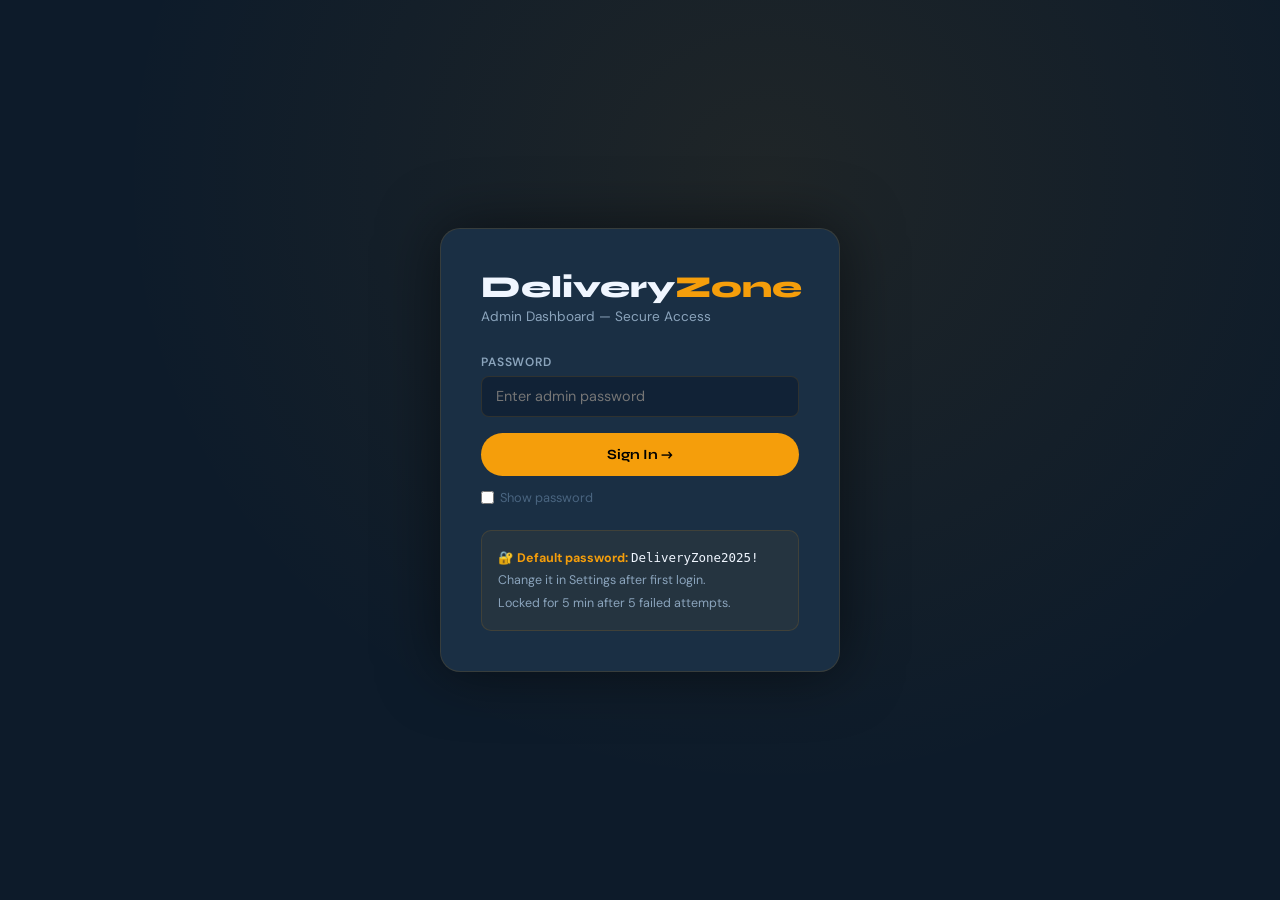
==== commit ac03f7a2: "New updated code for app" ====
--- a/admin.html
+++ b/admin.html
@@ -3,6 +3,8 @@
 <head>
 <meta charset="UTF-8"/>
 <meta name="viewport" content="width=device-width, initial-scale=1.0"/>
+<meta http-equiv="X-Content-Type-Options" content="nosniff"/>
+<meta http-equiv="X-Frame-Options" content="DENY"/>
 <title>DeliveryZone Admin</title>
 <link rel="preconnect" href="https://fonts.googleapis.com">
 <link href="https://fonts.googleapis.com/css2?family=Syne:wght@600;700;800&family=DM+Sans:wght@300;400;500&display=swap" rel="stylesheet">
@@ -16,19 +18,18 @@
   --border:rgba(245,158,11,0.13);
   --red:rgba(239,68,68,0.85);--red-bg:rgba(239,68,68,0.1);--red-border:rgba(239,68,68,0.3);
   --green-bg:rgba(34,197,94,0.1);--green-border:rgba(34,197,94,0.3);--green:#86efac;
+  --pink:#e879f9;--pink-bg:rgba(232,121,249,0.1);--pink-border:rgba(232,121,249,0.3);
   --radius:14px;--radius-sm:8px;
 }
 html{scroll-behavior:smooth}
 body{font-family:'DM Sans',sans-serif;background:var(--bg);color:var(--text);min-height:100vh;overflow-x:hidden}
 ::-webkit-scrollbar{width:5px}::-webkit-scrollbar-track{background:var(--bg)}::-webkit-scrollbar-thumb{background:var(--accent-d);border-radius:4px}
 
-/* ── UTILS ── */
 .hidden{display:none!important}
 .flex{display:flex}.flex-col{flex-direction:column}.items-center{align-items:center}.justify-between{justify-content:space-between}
-.gap-sm{gap:.5rem}.gap{gap:.8rem}.gap-lg{gap:1.2rem}
-.wrap{flex-wrap:wrap}
-
-/* ── LOGIN ── */
+.gap-sm{gap:.5rem}.gap{gap:.8rem}.gap-lg{gap:1.2rem}.wrap{flex-wrap:wrap}
+
+/* LOGIN */
 #loginScreen{min-height:100vh;display:flex;align-items:center;justify-content:center;background:radial-gradient(ellipse at 60% 20%,rgba(245,158,11,.08) 0%,transparent 60%),var(--bg);padding:1rem}
 .login-card{background:var(--surface);border:1px solid var(--border);border-radius:20px;padding:2.5rem;width:100%;max-width:400px;box-shadow:0 0 60px rgba(0,0,0,.5);animation:fadeUp .5s ease}
 .brand{font-family:'Syne',sans-serif;font-weight:800;font-size:1.9rem;color:var(--text)}
@@ -37,12 +38,13 @@
 .security-box{margin-top:1.5rem;padding:1rem;background:rgba(245,158,11,.05);border-radius:10px;border:1px solid var(--border);font-size:.78rem;color:var(--muted);line-height:1.8}
 .security-box strong{color:var(--accent)}
 
-/* ── SHELL ── */
+/* SHELL */
 #adminShell{display:none;min-height:100vh}
 #adminShell.visible{display:flex}
-.sidebar{width:230px;background:var(--bg2);border-right:1px solid var(--border);display:flex;flex-direction:column;padding:1.5rem 1rem;flex-shrink:0;position:sticky;top:0;height:100vh;overflow-y:auto}
+.sidebar{width:235px;background:var(--bg2);border-right:1px solid var(--border);display:flex;flex-direction:column;padding:1.5rem 1rem;flex-shrink:0;position:sticky;top:0;height:100vh;overflow-y:auto}
 .sidebar-logo{font-family:'Syne',sans-serif;font-weight:800;font-size:1.3rem;margin-bottom:2rem;padding-left:.5rem;color:var(--text)}
 .sidebar-logo span{color:var(--accent)}
+.nav-section{font-size:.62rem;font-weight:700;letter-spacing:.1em;text-transform:uppercase;color:var(--dim);padding:.3rem .8rem;margin:.5rem 0 .2rem}
 .nav-btn{display:flex;align-items:center;gap:.7rem;padding:.65rem .8rem;border-radius:10px;cursor:pointer;font-size:.88rem;font-weight:500;color:var(--muted);margin-bottom:.2rem;border:none;background:transparent;width:100%;text-align:left;transition:all .15s;font-family:inherit}
 .nav-btn:hover{color:var(--text);background:rgba(255,255,255,.04)}
 .nav-btn.active{background:var(--accent-l);color:var(--accent)}
@@ -50,22 +52,22 @@
 .sidebar-spacer{flex:1}
 main{flex:1;padding:2rem;overflow-y:auto;min-width:0}
 
-/* ── PAGE SECTIONS ── */
+/* PAGE SECTIONS */
 .page{display:none;animation:fadeUp .3s ease}
 .page.active{display:block}
 .page-title{font-family:'Syne',sans-serif;font-weight:800;font-size:1.7rem;margin-bottom:.3rem}
 .page-sub{color:var(--muted);font-size:.88rem;margin-bottom:2rem}
 
-/* ── CARDS ── */
+/* CARDS */
 .card{background:var(--surface);border:1px solid var(--border);border-radius:var(--radius);padding:1.5rem;margin-bottom:1.2rem}
-.card-title{font-family:'Syne',sans-serif;font-weight:700;margin-bottom:1rem}
-.stat-grid{display:grid;grid-template-columns:repeat(auto-fill,minmax(170px,1fr));gap:1rem;margin-bottom:1.5rem}
+.card-title{font-family:'Syne',sans-serif;font-weight:700;margin-bottom:1rem;display:flex;align-items:center;gap:.5rem}
+.stat-grid{display:grid;grid-template-columns:repeat(auto-fill,minmax(155px,1fr));gap:1rem;margin-bottom:1.5rem}
 .stat-card{background:var(--surface);border:1px solid var(--border);border-radius:var(--radius);padding:1.3rem}
 .stat-icon{font-size:1.6rem;margin-bottom:.5rem}
 .stat-val{font-family:'Syne',sans-serif;font-weight:800;font-size:2rem;color:var(--accent)}
 .stat-label{color:var(--muted);font-size:.83rem}
 
-/* ── INPUTS ── */
+/* INPUTS */
 label.field{display:flex;flex-direction:column;gap:.4rem;font-size:.75rem;font-weight:600;letter-spacing:.07em;text-transform:uppercase;color:var(--muted)}
 input[type=text],input[type=url],input[type=password],input[type=number],input[type=email],select,textarea{
   background:var(--bg2);border:1px solid var(--border);color:var(--text);
@@ -77,8 +79,12 @@
 .form-grid{display:grid;grid-template-columns:1fr 1fr;gap:1rem}
 .form-grid-3{display:grid;grid-template-columns:1fr 1fr 1fr;gap:1rem}
 @media(max-width:640px){.form-grid,.form-grid-3{grid-template-columns:1fr}}
-
-/* ── BUTTONS ── */
+.field-full{grid-column:1/-1}
+.char-count{font-size:.72rem;color:var(--dim);text-align:right;margin-top:.2rem}
+.char-count.warn{color:var(--accent)}
+.char-count.over{color:#f87171}
+
+/* BUTTONS */
 .btn{background:var(--accent);color:#000;font-family:'Syne',sans-serif;font-weight:700;font-size:.88rem;padding:.65rem 1.4rem;border-radius:999px;border:none;cursor:pointer;transition:background .2s,transform .15s;white-space:nowrap}
 .btn:hover{background:var(--accent-d);transform:translateY(-1px)}
 .btn-full{width:100%;padding:.82rem}
@@ -89,14 +95,19 @@
 .btn-ghost:hover{border-color:var(--accent);color:var(--accent)}
 .btn-danger{background:transparent;color:#f87171;border:1px solid var(--red-border);font-family:inherit;font-size:.8rem;padding:.42rem .9rem;border-radius:var(--radius-sm);cursor:pointer;transition:all .2s}
 .btn-danger:hover{background:var(--red-bg)}
-
-/* ── ALERTS ── */
+.btn-pink{background:var(--pink-bg);color:var(--pink);border:1px solid var(--pink-border);font-family:'Syne',sans-serif;font-weight:700;font-size:.78rem;padding:.45rem 1rem;border-radius:999px;cursor:pointer;transition:all .2s;white-space:nowrap}
+.btn-pink:hover{background:rgba(232,121,249,0.18)}
+.btn-copy{background:var(--bg3);color:var(--muted);border:1px solid var(--border);font-family:inherit;font-size:.72rem;padding:.3rem .7rem;border-radius:6px;cursor:pointer;transition:all .2s}
+.btn-copy:hover{color:var(--text);border-color:var(--accent)}
+
+/* ALERTS */
 .alert{padding:.65rem 1rem;border-radius:var(--radius-sm);font-size:.85rem;margin-bottom:1rem}
 .alert-error{background:var(--red-bg);border:1px solid var(--red-border);color:#fca5a5}
 .alert-success{background:var(--green-bg);border:1px solid var(--green-border);color:var(--green)}
 .alert-info{background:var(--accent-l);border:1px solid rgba(245,158,11,.25);color:var(--accent)}
-
-/* ── TABLE ── */
+.alert-pink{background:var(--pink-bg);border:1px solid var(--pink-border);color:var(--pink)}
+
+/* TABLE */
 .table-wrap{overflow-x:auto}
 table{width:100%;border-collapse:collapse;font-size:.87rem}
 th{text-align:left;padding:.65rem 1rem;border-bottom:1px solid var(--border);color:var(--muted);font-size:.72rem;font-weight:600;letter-spacing:.07em;text-transform:uppercase}
@@ -106,64 +117,95 @@
 .thumb{width:42px;height:42px;border-radius:8px;object-fit:cover;flex-shrink:0;background:var(--bg3)}
 .thumb-ph{width:42px;height:42px;border-radius:8px;background:var(--bg3);display:flex;align-items:center;justify-content:center;font-size:1.2rem;flex-shrink:0}
 
-/* ── BADGES ── */
+/* BADGES */
 .badge{display:inline-block;font-size:.7rem;font-weight:700;padding:.18rem .55rem;border-radius:6px;letter-spacing:.05em;text-transform:uppercase}
 .badge-amber{background:var(--accent-l);color:var(--accent)}
 .badge-green{background:var(--green-bg);color:var(--green)}
 .badge-gray{background:rgba(255,255,255,.06);color:var(--muted)}
 .badge-red{background:var(--red-bg);color:#f87171}
-
-/* ── MODAL ── */
+.badge-pink{background:var(--pink-bg);color:var(--pink)}
+
+/* MODAL */
 .overlay{position:fixed;inset:0;background:rgba(5,12,22,.88);backdrop-filter:blur(7px);z-index:500;display:none;align-items:center;justify-content:center;padding:1rem}
 .overlay.open{display:flex}
-.modal{background:var(--surface);border:1px solid var(--border);border-radius:18px;width:100%;max-width:560px;max-height:92vh;overflow-y:auto;animation:slideUp .28s ease}
-.modal-lg{max-width:900px}
-.modal-header{display:flex;align-items:center;justify-content:space-between;padding:1.3rem 1.5rem;border-bottom:1px solid var(--border)}
+.modal{background:var(--surface);border:1px solid var(--border);border-radius:18px;width:100%;max-width:620px;max-height:92vh;overflow-y:auto;animation:slideUp .28s ease}
+.modal-lg{max-width:960px}
+.modal-header{display:flex;align-items:center;justify-content:space-between;padding:1.3rem 1.5rem;border-bottom:1px solid var(--border);position:sticky;top:0;background:var(--surface);z-index:1;border-radius:18px 18px 0 0}
 .modal-header h3{font-family:'Syne',sans-serif;font-weight:700;font-size:1.1rem}
 .modal-body{padding:1.5rem}
 .modal-close{background:none;border:none;color:var(--muted);font-size:1.2rem;cursor:pointer;padding:.2rem .5rem;transition:color .2s}
 .modal-close:hover{color:var(--text)}
 
-/* ── PREVIEW IFRAME ── */
-#previewFrame{width:100%;height:520px;border:none;border-radius:0 0 18px 18px}
-
-/* ── TOAST ── */
-#toast{position:fixed;top:1.5rem;right:1.5rem;background:var(--surface);border:1px solid rgba(245,158,11,.3);color:var(--text);padding:.8rem 1.3rem;border-radius:12px;z-index:700;font-size:.88rem;box-shadow:0 4px 24px rgba(0,0,0,.4);transform:translateY(-10px);opacity:0;transition:all .3s;pointer-events:none}
+/* PREVIEW IFRAME */
+#previewFrame{width:100%;height:560px;border:none;border-radius:0 0 18px 18px}
+
+/* TOAST */
+#toast{position:fixed;top:1.5rem;right:1.5rem;background:var(--surface);border:1px solid rgba(245,158,11,.3);color:var(--text);padding:.8rem 1.3rem;border-radius:12px;z-index:700;font-size:.88rem;box-shadow:0 4px 24px rgba(0,0,0,.4);transform:translateY(-10px);opacity:0;transition:all .3s;pointer-events:none;max-width:320px}
 #toast.show{transform:translateY(0);opacity:1}
 
-/* ── SNAPSHOT ITEMS ── */
+/* SNAPSHOT ITEMS */
 .snap-item{display:flex;align-items:center;justify-content:space-between;flex-wrap:wrap;gap:.8rem;padding:.9rem 0;border-bottom:1px solid rgba(255,255,255,.04)}
 .snap-item:last-child{border-bottom:none}
 .snap-date{font-family:'Syne',sans-serif;font-weight:700}
 .snap-meta{color:var(--muted);font-size:.8rem;margin-top:.1rem}
 
-/* ── CODE BOX ── */
-.code-box{background:#060f19;border:1px solid var(--border);border-radius:10px;padding:1rem 1.2rem;font-size:.78rem;font-family:monospace;color:#93c5fd;overflow-x:auto;white-space:pre-wrap;word-break:break-all;line-height:1.6}
-
-/* ── SEARCH BAR ── */
+/* CODE BOX */
+.code-box{background:#060f19;border:1px solid var(--border);border-radius:10px;padding:1rem 1.2rem;font-size:.78rem;font-family:monospace;color:#93c5fd;overflow-x:auto;white-space:pre-wrap;word-break:break-all;line-height:1.6;position:relative}
+
+/* SEARCH BAR */
 .search-bar{position:relative;max-width:340px;margin-bottom:1rem}
 .search-bar input{padding:.6rem 1rem .6rem 2.4rem}
 .search-bar svg{position:absolute;left:.75rem;top:50%;transform:translateY(-50%);color:var(--muted);pointer-events:none}
 
-/* ── EMPTY ── */
+/* EMPTY */
 .empty{text-align:center;padding:3rem 1rem;color:var(--muted)}
 .empty-icon{font-size:2.5rem;margin-bottom:.8rem}
 
-/* ── ANIMATIONS ── */
+/* PIN BUILDER */
+.pin-card{background:var(--bg2);border:1px solid var(--border);border-radius:12px;padding:1.2rem;margin-bottom:1rem}
+.pin-card-header{display:flex;align-items:center;justify-content:space-between;gap:.8rem;margin-bottom:.8rem;flex-wrap:wrap}
+.pin-card-title{font-family:'Syne',sans-serif;font-weight:700;font-size:.92rem}
+.pin-field{margin-bottom:.7rem}
+.pin-field label{font-size:.7rem;font-weight:600;letter-spacing:.07em;text-transform:uppercase;color:var(--muted);display:block;margin-bottom:.3rem}
+.pin-essentials{background:#060f19;border:1px solid var(--border);border-radius:8px;padding:.9rem;font-size:.78rem;font-family:monospace;color:#c4b5fd;white-space:pre-wrap;word-break:break-all;line-height:1.7;position:relative}
+.pin-essentials-header{display:flex;align-items:center;justify-content:space-between;margin-bottom:.4rem}
+.pin-essentials-label{font-size:.7rem;font-weight:600;letter-spacing:.07em;text-transform:uppercase;color:var(--pink)}
+.tabs{display:flex;gap:.4rem;margin-bottom:1.5rem;border-bottom:1px solid var(--border);padding-bottom:.8rem;flex-wrap:wrap}
+.tab{background:none;border:none;color:var(--muted);font-family:inherit;font-size:.85rem;font-weight:500;padding:.4rem .9rem;border-radius:8px;cursor:pointer;transition:all .15s}
+.tab:hover{color:var(--text);background:rgba(255,255,255,.04)}
+.tab.active{background:var(--accent-l);color:var(--accent);font-weight:700}
+.tab-panel{display:none}
+.tab-panel.active{display:block}
+
+/* PRODUCT SEARCH RESULTS */
+.search-results-grid{display:grid;grid-template-columns:repeat(auto-fill,minmax(220px,1fr));gap:1rem;margin-top:1rem}
+.result-card{background:var(--bg2);border:1px solid var(--border);border-radius:10px;overflow:hidden;transition:border-color .2s;cursor:pointer}
+.result-card:hover{border-color:var(--accent)}
+.result-card.selected{border-color:var(--accent);background:var(--accent-l)}
+.result-img{width:100%;height:130px;object-fit:cover;background:var(--bg3)}
+.result-body{padding:.8rem}
+.result-name{font-weight:600;font-size:.85rem;line-height:1.3;margin-bottom:.3rem}
+.result-price{color:var(--accent);font-family:'Syne',sans-serif;font-weight:700;font-size:.9rem}
+.result-orig{color:var(--dim);text-decoration:line-through;font-size:.75rem;margin-left:.3rem}
+.result-disc{background:var(--accent);color:#000;font-size:.65rem;font-weight:800;padding:.1rem .4rem;border-radius:4px;margin-left:.4rem}
+.result-cat{font-size:.68rem;color:var(--muted);text-transform:uppercase;letter-spacing:.06em;margin-bottom:.3rem}
+.result-check{display:none}
+.result-card.selected .result-check{display:inline;color:var(--accent);font-size:1.1rem;float:right}
+
+/* LOADING SPINNER */
+.spinner{display:inline-block;width:18px;height:18px;border:2px solid rgba(245,158,11,.3);border-top-color:var(--accent);border-radius:50%;animation:spin .6s linear infinite;vertical-align:middle;margin-right:.5rem}
+@keyframes spin{to{transform:rotate(360deg)}}
+
+/* ANIMATIONS */
 @keyframes fadeUp{from{opacity:0;transform:translateY(16px)}to{opacity:1;transform:translateY(0)}}
 @keyframes slideUp{from{opacity:0;transform:translateY(28px)}to{opacity:1;transform:translateY(0)}}
 
-/* ── RESPONSIVE ── */
-@media(max-width:768px){
-  .sidebar{width:200px}
-  main{padding:1.2rem}
-  .page-title{font-size:1.4rem}
-}
+/* RESPONSIVE */
+@media(max-width:768px){.sidebar{width:200px}main{padding:1.2rem}.page-title{font-size:1.4rem}}
 @media(max-width:600px){
   #adminShell{flex-direction:column}
   .sidebar{width:100%;height:auto;flex-direction:row;flex-wrap:wrap;padding:.8rem;position:relative;gap:.3rem}
-  .sidebar-logo{display:none}
-  .sidebar-spacer{display:none}
+  .sidebar-logo{display:none}.sidebar-spacer{display:none}.nav-section{display:none}
   .nav-btn{width:auto;font-size:.78rem;padding:.45rem .7rem}
   main{padding:1rem}
 }
@@ -171,9 +213,7 @@
 </head>
 <body>
 
-<!-- ═══════════════════════════════════════════════
-     LOGIN SCREEN
-════════════════════════════════════════════════ -->
+<!-- LOGIN -->
 <div id="loginScreen">
   <div class="login-card">
     <div class="brand">Delivery<span>Zone</span></div>
@@ -181,9 +221,9 @@
     <div id="loginError" class="alert alert-error hidden"></div>
     <label class="field" style="margin-bottom:1rem">
       Password
-      <input type="password" id="loginPw" placeholder="Enter admin password" autocomplete="current-password"/>
+      <input type="password" id="loginPw" placeholder="Enter admin password" autocomplete="current-password" maxlength="128"/>
     </label>
-    <button class="btn btn-full" onclick="doLogin()">Sign In →</button>
+    <button class="btn btn-full" id="loginBtn">Sign In →</button>
     <div style="display:flex;align-items:center;gap:.5rem;margin:.8rem 0;color:var(--dim);font-size:.8rem">
       <label style="display:flex;align-items:center;gap:.4rem;cursor:pointer;text-transform:none;letter-spacing:0">
         <input type="checkbox" id="showPw" onchange="document.getElementById('loginPw').type=this.checked?'text':'password'"> Show password
@@ -192,29 +232,31 @@
     <div class="security-box">
       <strong>🔐 Default password:</strong> <code style="color:var(--text)">DeliveryZone2025!</code><br>
       Change it in Settings after first login.<br>
-      Locked after 5 failed attempts.
+      Locked for 5 min after 5 failed attempts.
     </div>
   </div>
 </div>
 
-<!-- ═══════════════════════════════════════════════
-     ADMIN SHELL
-════════════════════════════════════════════════ -->
+<!-- ADMIN SHELL -->
 <div id="adminShell">
-
-  <!-- SIDEBAR -->
   <aside class="sidebar">
     <div class="sidebar-logo">Delivery<span>Zone</span></div>
+    <div class="nav-section">Overview</div>
     <button class="nav-btn active" data-page="dashboard" onclick="navTo('dashboard',this)">◈ &nbsp;Dashboard</button>
+    <div class="nav-section">Catalog</div>
     <button class="nav-btn" data-page="products" onclick="navTo('products',this)">⊞ &nbsp;Products</button>
+    <button class="nav-btn" data-page="discover" onclick="navTo('discover',this)">🔍 &nbsp;Discover Products</button>
+    <div class="nav-section">Pinterest</div>
+    <button class="nav-btn" data-page="pins" onclick="navTo('pins',this)">📌 &nbsp;Pin Generator</button>
+    <div class="nav-section">Publish</div>
     <button class="nav-btn" data-page="snapshots" onclick="navTo('snapshots',this)">📅 &nbsp;Snapshots</button>
     <button class="nav-btn" data-page="generate" onclick="navTo('generate',this)">⚡ &nbsp;Generate Page</button>
+    <div class="nav-section">System</div>
     <button class="nav-btn" data-page="settings" onclick="navTo('settings',this)">⚙ &nbsp;Settings</button>
     <div class="sidebar-spacer"></div>
     <button class="nav-btn danger" onclick="doLogout()">⎋ &nbsp;Sign Out</button>
   </aside>
 
-  <!-- MAIN -->
   <main>
 
     <!-- DASHBOARD -->
@@ -226,8 +268,10 @@
         <div class="card-title">⚡ Quick Actions</div>
         <div class="flex wrap gap">
           <button class="btn btn-sm" onclick="openAddModal()">+ Add Product</button>
-          <button class="btn btn-sm" onclick="saveSnapshot()">📸 Save Today's Snapshot</button>
+          <button class="btn btn-sm" onclick="saveSnapshot()">📸 Save Snapshot</button>
           <button class="btn-outline btn-sm" onclick="navTo('generate',document.querySelector('[data-page=generate]'))">⚡ Generate Page</button>
+          <button class="btn-pink btn-sm" onclick="navTo('pins',document.querySelector('[data-page=pins]'))">📌 Pinterest Pins</button>
+          <button class="btn-outline btn-sm" onclick="navTo('discover',document.querySelector('[data-page=discover]'))">🔍 Discover</button>
         </div>
       </div>
       <div class="card">
@@ -239,10 +283,7 @@
     <!-- PRODUCTS -->
     <section class="page" id="page-products">
       <div class="flex items-center justify-between wrap gap" style="margin-bottom:.5rem">
-        <div>
-          <div class="page-title">Products</div>
-          <div class="page-sub">Manage your affiliate product catalog.</div>
-        </div>
+        <div><div class="page-title">Products</div><div class="page-sub">Manage your affiliate product catalog.</div></div>
         <button class="btn btn-sm" onclick="openAddModal()">+ Add Product</button>
       </div>
       <div class="search-bar">
@@ -253,7 +294,7 @@
         <div class="table-wrap">
           <table>
             <thead><tr>
-              <th>Product</th><th>Category</th><th>Price</th><th>Rating</th><th>Featured</th><th>Actions</th>
+              <th>Product</th><th>Category</th><th>Price</th><th>Rating</th><th>Featured</th><th>Pin</th><th>Actions</th>
             </tr></thead>
             <tbody id="productsTbody"></tbody>
           </table>
@@ -262,23 +303,115 @@
       </div>
     </section>
 
+    <!-- DISCOVER PRODUCTS -->
+    <section class="page" id="page-discover">
+      <div class="page-title">Discover Products</div>
+      <div class="page-sub">Search for trending niche products from Amazon — tech, education, deals and more.</div>
+      <div class="card">
+        <div class="card-title">🔍 Product Search</div>
+        <div class="form-grid" style="margin-bottom:1rem">
+          <label class="field">Search Keywords
+            <input type="text" id="discoverQuery" placeholder="e.g. AI gadgets, desk accessories, learning tools…"/>
+          </label>
+          <label class="field">Category Filter
+            <select id="discoverCategory">
+              <option value="">All Categories</option>
+              <option value="Electronics">Electronics</option>
+              <option value="Education">Education</option>
+              <option value="Home & Living">Home & Living</option>
+              <option value="Fashion">Fashion</option>
+              <option value="Health & Fitness">Health & Fitness</option>
+              <option value="Productivity">Productivity</option>
+              <option value="Gaming">Gaming</option>
+              <option value="Photography">Photography</option>
+            </select>
+          </label>
+        </div>
+        <div class="flex gap wrap">
+          <button class="btn btn-sm" onclick="discoverProducts()">🔍 Search Products</button>
+          <button class="btn-ghost btn-sm" onclick="loadTrendingProducts()">🔥 Load Trending Now</button>
+          <button class="btn-ghost btn-sm" onclick="loadDealsProducts()">💸 Load Hot Deals</button>
+        </div>
+        <div id="discoverStatus" style="margin-top:1rem;color:var(--muted);font-size:.85rem"></div>
+      </div>
+      <div id="discoverResults"></div>
+    </section>
+
+    <!-- PIN GENERATOR -->
+    <section class="page" id="page-pins">
+      <div class="page-title">📌 Pinterest Pin Generator</div>
+      <div class="page-sub">Generate individual product pins and combined site pins with copy-paste essentials.</div>
+
+      <div class="tabs">
+        <button class="tab active" onclick="switchPinTab('individual',this)">Individual Pins</button>
+        <button class="tab" onclick="switchPinTab('combined',this)">Combined Site Pin</button>
+        <button class="tab" onclick="switchPinTab('settings',this)">Pin Settings</button>
+      </div>
+
+      <!-- Individual Pins -->
+      <div class="tab-panel active" id="pinTab-individual">
+        <div class="flex items-center justify-between wrap gap" style="margin-bottom:1rem">
+          <p style="color:var(--muted);font-size:.88rem">One pin per product — includes text, hashtags, and board suggestions.</p>
+          <button class="btn btn-sm" onclick="generateAllIndividualPins()">📌 Generate All Pins</button>
+        </div>
+        <div id="individualPinsContainer">
+          <div class="empty"><div class="empty-icon">📌</div>Click "Generate All Pins" or add products first.</div>
+        </div>
+      </div>
+
+      <!-- Combined Site Pin -->
+      <div class="tab-panel" id="pinTab-combined">
+        <div class="card">
+          <div class="card-title">🖼 Combined Site Pin</div>
+          <p style="color:var(--muted);font-size:.85rem;margin-bottom:1.2rem">One master pin that showcases your whole site — use this when publishing a new snapshot or going live.</p>
+          <button class="btn btn-sm" onclick="generateCombinedPin()">⚡ Generate Combined Pin</button>
+        </div>
+        <div id="combinedPinContainer"></div>
+      </div>
+
+      <!-- Pin Settings -->
+      <div class="tab-panel" id="pinTab-settings">
+        <div class="card">
+          <div class="card-title">⚙ Pin Configuration</div>
+          <div class="form-grid" style="margin-bottom:1rem">
+            <label class="field">Site Name / Brand
+              <input type="text" id="pinSiteName" placeholder="DeliveryZone" value="DeliveryZone"/>
+            </label>
+            <label class="field">Site URL
+              <input type="url" id="pinSiteUrl" placeholder="https://yoursite.com"/>
+            </label>
+            <label class="field">Affiliate Tag / ID
+              <input type="text" id="pinAffiliateTag" placeholder="your-tag-20"/>
+            </label>
+            <label class="field">Pinterest Board Name
+              <input type="text" id="pinBoardName" placeholder="Best Amazon Deals 2026"/>
+            </label>
+          </div>
+          <label class="field" style="margin-bottom:1rem">Default Hashtags (comma-separated)
+            <input type="text" id="pinHashtags" value="#AmazonDeals, #AffiliateMarketing, #BestDeals, #TechDeals, #ShoppingTips"/>
+          </label>
+          <label class="field" style="margin-bottom:1rem">Site Description (for combined pin)
+            <textarea id="pinSiteDesc" placeholder="Curated Amazon affiliate deals on tech, education, home & more. Updated daily."></textarea>
+          </label>
+          <button class="btn btn-sm" onclick="savePinSettings()">💾 Save Pin Settings</button>
+        </div>
+      </div>
+    </section>
+
     <!-- SNAPSHOTS -->
     <section class="page" id="page-snapshots">
       <div class="flex items-center justify-between wrap gap" style="margin-bottom:.5rem">
-        <div>
-          <div class="page-title">Snapshots</div>
-          <div class="page-sub">Date-stamped catalog history — each snapshot preserves the exact products for that date.</div>
-        </div>
+        <div><div class="page-title">Snapshots</div><div class="page-sub">Date-stamped catalog history — preserves exact products per date.</div></div>
         <button class="btn btn-sm" onclick="saveSnapshot()">📸 Save Today</button>
       </div>
-      <input type="text" placeholder="Filter by date (e.g. 2025-04)…" style="max-width:280px;margin-bottom:1rem" oninput="renderSnapshots(this.value)"/>
+      <input type="text" placeholder="Filter by date (e.g. 2026-04)…" style="max-width:280px;margin-bottom:1rem" oninput="renderSnapshots(this.value)"/>
       <div id="snapshotsList"></div>
     </section>
 
     <!-- GENERATE -->
     <section class="page" id="page-generate">
       <div class="page-title">Generate Page</div>
-      <div class="page-sub">Build a deployable HTML file from any snapshot or from the live catalog.</div>
+      <div class="page-sub">Build a deployable index.html from any snapshot or live catalog.</div>
       <div class="card">
         <div class="card-title">⚡ From Live Catalog</div>
         <p style="color:var(--muted);font-size:.88rem;margin-bottom:1rem" id="liveGenDesc"></p>
@@ -292,9 +425,9 @@
         <div class="card-title">📌 How to Deploy</div>
         <div style="color:var(--muted);font-size:.87rem;line-height:2">
           1. Generate → Preview → click <strong style="color:var(--text)">⬇ Download HTML</strong><br>
-          2. Rename it to <code style="color:var(--accent)">index.html</code> and push to your GitHub repo<br>
+          2. Rename to <code style="color:var(--accent)">index.html</code> and push to your GitHub repo<br>
           3. Enable <strong style="color:var(--text)">GitHub Pages</strong> (Settings → Pages → main branch)<br>
-          4. Your site is live at <code style="color:var(--accent)">https://ArushPalSingh.github.io/affiliate-site</code>
+          4. Your site goes live at your GitHub Pages URL
         </div>
       </div>
     </section>
@@ -307,8 +440,8 @@
         <div class="card-title">🔐 Change Admin Password</div>
         <div id="pwAlert"></div>
         <div class="form-grid" style="margin-bottom:1rem">
-          <label class="field">New Password<input type="password" id="newPw1" placeholder="Min. 8 characters"/></label>
-          <label class="field">Confirm Password<input type="password" id="newPw2" placeholder="Repeat password"/></label>
+          <label class="field">New Password (min 12 chars)<input type="password" id="newPw1" placeholder="Min. 12 characters" autocomplete="new-password"/></label>
+          <label class="field">Confirm Password<input type="password" id="newPw2" placeholder="Repeat password" autocomplete="new-password"/></label>
         </div>
         <button class="btn btn-sm" onclick="changePassword()">Update Password</button>
       </div>
@@ -318,8 +451,10 @@
           • Passwords hashed with <strong style="color:var(--text)">SHA-256</strong> via Web Crypto API<br>
           • Sessions expire after <strong style="color:var(--text)">30 minutes</strong> of inactivity<br>
           • Login locked for <strong style="color:var(--text)">5 minutes</strong> after 5 failed attempts<br>
+          • CSRF-safe: admin runs client-side only — no server calls<br>
           • All data stored in <strong style="color:var(--text)">localStorage</strong> — private to your browser<br>
-          • No data sent to any server
+          • HTML generation uses structured templates, not innerHTML injection<br>
+          • Password must be at least <strong style="color:var(--text)">12 characters</strong>
         </div>
       </div>
       <div class="card">
@@ -328,15 +463,16 @@
           <button class="btn btn-sm" onclick="exportData()">⬇ Export All Data (JSON)</button>
           <button class="btn-ghost btn-sm" onclick="importData()">⬆ Import Data (JSON)</button>
           <button class="btn-danger btn-sm" onclick="deleteAllSnapshots()">🗑 Delete All Snapshots</button>
+          <button class="btn-danger btn-sm" onclick="resetToSamples()">↩ Reset to Sample Products</button>
         </div>
         <input type="file" id="importFile" accept=".json" style="display:none" onchange="handleImport(this)"/>
       </div>
       <div class="card">
         <div class="card-title">ℹ️ About</div>
         <div style="color:var(--muted);font-size:.87rem;line-height:2">
-          DeliveryZone Admin v1.0<br>
-          GitHub: <a href="https://github.com/ArushPalSingh/affiliate-site" target="_blank" style="color:var(--accent)">ArushPalSingh/affiliate-site</a><br>
-          Pure HTML/CSS/JS — no framework required
+          DeliveryZone Admin v2.0<br>
+          Pure HTML/CSS/JS — no framework required<br>
+          Admin generates index.html for public deployment
         </div>
       </div>
     </section>
@@ -344,10 +480,10 @@
   </main>
 </div>
 
-<!-- ═══════════════ TOAST ═══════════════ -->
+<!-- TOAST -->
 <div id="toast"></div>
 
-<!-- ═══════════════ PRODUCT MODAL ═══════════════ -->
+<!-- PRODUCT MODAL -->
 <div class="overlay" id="productModal">
   <div class="modal">
     <div class="modal-header">
@@ -358,20 +494,18 @@
       <div id="productFormAlert"></div>
       <input type="hidden" id="editId"/>
       <div class="form-grid" style="margin-bottom:1rem">
-        <label class="field">Product Name *<input type="text" id="fName" placeholder="Sony WH-1000XM5…"/></label>
-        <label class="field">Category *<input type="text" id="fCategory" placeholder="Electronics, Fashion…"/></label>
-        <label class="field">Price *<input type="text" id="fPrice" placeholder="$199.99"/></label>
-        <label class="field">Original Price<input type="text" id="fOriginal" placeholder="$349.99 (optional)"/></label>
+        <label class="field">Product Name *<input type="text" id="fName" placeholder="Sony WH-1000XM5…" maxlength="120"/></label>
+        <label class="field">Category *<input type="text" id="fCategory" placeholder="Electronics, Fashion…" maxlength="60"/></label>
+        <label class="field">Price *<input type="text" id="fPrice" placeholder="$199.99" maxlength="20"/></label>
+        <label class="field">Original Price<input type="text" id="fOriginal" placeholder="$349.99 (optional)" maxlength="20"/></label>
         <label class="field">Rating (1–5)<input type="number" id="fRating" min="1" max="5" step="0.1" placeholder="4.5"/></label>
-        <label class="field">Image URL<input type="url" id="fImage" placeholder="https://…"/></label>
-      </div>
-      <label class="field" style="margin-bottom:1rem">
-        Affiliate Link *
-        <input type="url" id="fLink" placeholder="https://amzn.to/…"/>
-      </label>
-      <label class="field" style="margin-bottom:1rem">
-        Description
-        <textarea id="fDesc" placeholder="Why you'll love this product…"></textarea>
+        <label class="field">Image URL<input type="url" id="fImage" placeholder="https://…" maxlength="500"/></label>
+      </div>
+      <label class="field" style="margin-bottom:1rem">Affiliate Link *<input type="url" id="fLink" placeholder="https://amzn.to/…" maxlength="500"/></label>
+      <label class="field" style="margin-bottom:1rem">Description<textarea id="fDesc" placeholder="Why you'll love this product…" maxlength="300"></textarea></label>
+      <label class="field" style="margin-bottom:1rem">Pinterest Pin Text
+        <textarea id="fPinText" placeholder="Great for working from home! This [product] changed my setup completely. Save this for later! 📌" maxlength="500"></textarea>
+        <div class="char-count" id="pinTextCount">0 / 500</div>
       </label>
       <label style="display:flex;align-items:center;gap:.6rem;cursor:pointer;font-size:.88rem;color:var(--muted);margin-bottom:1.5rem">
         <input type="checkbox" id="fFeatured"/> Mark as Featured Product
@@ -384,7 +518,18 @@
   </div>
 </div>
 
-<!-- ═══════════════ PREVIEW MODAL ═══════════════ -->
+<!-- INDIVIDUAL PIN MODAL -->
+<div class="overlay" id="pinModal">
+  <div class="modal modal-lg">
+    <div class="modal-header">
+      <h3 id="pinModalTitle">📌 Pin — Product Name</h3>
+      <button class="modal-close" onclick="closeModal('pinModal')">✕</button>
+    </div>
+    <div class="modal-body" id="pinModalBody"></div>
+  </div>
+</div>
+
+<!-- PREVIEW MODAL -->
 <div class="overlay" id="previewModal">
   <div class="modal modal-lg" style="display:flex;flex-direction:column;max-height:94vh">
     <div class="modal-header">
@@ -395,137 +540,186 @@
       </div>
     </div>
     <div style="padding:.6rem 1.5rem;color:var(--muted);font-size:.8rem;border-bottom:1px solid var(--border)">
-      Live preview — download to deploy on GitHub Pages or any static host.
+      Live preview of generated index.html — download to deploy.
     </div>
-    <iframe id="previewFrame" title="Page Preview"></iframe>
+    <iframe id="previewFrame" title="Page Preview" sandbox="allow-scripts allow-same-origin"></iframe>
   </div>
 </div>
 
 <script>
-// ═══════════════════════════════════════════════
+// ═══════════════════════════════════════════════════════════
 //  CONSTANTS & STATE
-// ═══════════════════════════════════════════════
-const PW_KEY     = 'dz_pw_hash';
-const PRODS_KEY  = 'dz_products';
-const SNAP_PFX   = 'dz_snap_';
-const SESSION_KEY= 'dz_session';
-const SESSION_TTL= 30 * 60 * 1000;
-const DEFAULT_PW = 'DeliveryZone2025!';
+// ═══════════════════════════════════════════════════════════
+const PW_KEY      = 'dz_pw_hash';
+const PRODS_KEY   = 'dz_products';
+const SNAP_PFX    = 'dz_snap_';
+const SESSION_KEY = 'dz_session';
+const PIN_CFG_KEY = 'dz_pin_config';
+const SESSION_TTL = 30 * 60 * 1000; // 30 minutes
+const DEFAULT_PW  = 'DeliveryZone2025!';
+const MIN_PW_LEN  = 12;
+
 let loginAttempts = 0;
 let loginLocked   = false;
+let lockTimer     = null;
 let currentPreviewHTML = '';
 let currentPreviewDate = '';
 
+// ── SAMPLE PRODUCTS (Updated with 2026 trending products) ──
 const SAMPLE_PRODUCTS = [
-  {id:1,name:"Sony WH-1000XM5",category:"Electronics",price:"$279.99",originalPrice:"$399.99",rating:4.8,image:"https://images.unsplash.com/photo-1505740420928-5e560c06d30e?w=600&q=80",link:"#",description:"Industry-leading noise cancellation with 30-hour battery life.",featured:true},
-  {id:2,name:"Ember Temperature Control Mug",category:"Home & Living",price:"$99.95",originalPrice:"$129.99",rating:4.6,image:"https://images.unsplash.com/photo-1514228742587-6b1558fcca3d?w=600&q=80",link:"#",description:"Keep your coffee at the perfect temperature all morning.",featured:false},
-  {id:3,name:"Nike Air Zoom Pegasus 41",category:"Fashion",price:"$130.00",originalPrice:"",rating:4.5,image:"https://images.unsplash.com/photo-1542291026-7eec264c27ff?w=600&q=80",link:"#",description:"Responsive cushioning for everyday training runs.",featured:false},
-  {id:4,name:"Anker 65W USB-C Charger",category:"Electronics",price:"$35.99",originalPrice:"$55.99",rating:4.7,image:"https://images.unsplash.com/photo-1625772452859-1c03d5bf1137?w=600&q=80",link:"#",description:"Charge laptop, phone and tablet simultaneously.",featured:false},
-  {id:5,name:"Instant Pot Duo 7-in-1",category:"Home & Living",price:"$89.95",originalPrice:"$119.99",rating:4.9,image:"https://images.unsplash.com/photo-1558618666-fcd25c85cd64?w=600&q=80",link:"#",description:"Pressure cook, slow cook, sauté and steam — all in one.",featured:false},
+  {id:1,name:"Sony WH-1000XM5 Headphones",category:"Electronics",price:"$279.99",originalPrice:"$399.99",rating:4.8,image:"https://images.unsplash.com/photo-1505740420928-5e560c06d30e?w=600&q=80",link:"https://amzn.to/sony-xm5",description:"Industry-leading noise cancellation with 30-hour battery life and call clarity.",featured:true,pinText:"These headphones CHANGED my work-from-home life! Crystal clear calls + zero distractions. Worth every penny 🎧"},
+  {id:2,name:"Apple Watch Series 11",category:"Electronics",price:"$329.00",originalPrice:"$399.00",rating:4.9,image:"https://images.unsplash.com/photo-1523275335684-37898b6baf30?w=600&q=80",link:"https://amzn.to/apple-watch-s11",description:"24-hour battery, advanced health monitoring, sleep score features. Best price ever.",featured:false,pinText:"Apple Watch Series 11 hits a NEW record low price during Amazon Spring Sale! Save $70 ⌚ Tap to grab it!"},
+  {id:3,name:"Anker 65W USB-C GaN Charger",category:"Electronics",price:"$35.99",originalPrice:"$55.99",rating:4.7,image:"https://images.unsplash.com/photo-1625772452859-1c03d5bf1137?w=600&q=80",link:"https://amzn.to/anker-65w",description:"Charge laptop, phone and tablet simultaneously. Tiny adapter, massive power.",featured:false,pinText:"One charger to rule them all! This Anker 65W charges your laptop, phone AND tablet at once. 50% off this week 🔌"},
+  {id:4,name:"Uperfect 2K Portable Monitor",category:"Electronics",price:"$134.00",originalPrice:"$190.00",rating:4.6,image:"https://images.unsplash.com/photo-1527443224154-c4a3942d3acf?w=600&q=80",link:"https://amzn.to/uperfect-monitor",description:"16-inch 2560×1600 at 120Hz, 400 nits. Works with laptop, phone, Switch.",featured:false,pinText:"Double your productivity anywhere with this portable 2K monitor! 30% off during Amazon Spring Sale 🖥️ Save this pin!"},
+  {id:5,name:"Kindle Paperwhite (2025)",category:"Education",price:"$139.99",originalPrice:"$159.99",rating:4.8,image:"https://images.unsplash.com/photo-1512820790803-83ca734da794?w=600&q=80",link:"https://amzn.to/kindle-pw",description:"Glare-free display, weeks of battery, waterproof. 1,000s of books in your pocket.",featured:false,pinText:"Read more books this year! Kindle Paperwhite is at its lowest price — weeks of battery + waterproof design 📚 Link in bio!"},
+  {id:6,name:"DJI Osmo Mobile 7 Gimbal",category:"Photography",price:"$79.00",originalPrice:"$109.00",rating:4.7,image:"https://images.unsplash.com/photo-1516035069371-29a1b244cc32?w=600&q=80",link:"https://amzn.to/dji-osmo7",description:"3-axis stabilizer with ActiveTrack 7.0. Turn shaky footage into cinema-quality video.",featured:false,pinText:"Your content quality will SKYROCKET with this DJI gimbal! Save $30 right now. Perfect for creators 🎬"},
+  {id:7,name:"Razer Naga V2 Hyperspeed Mouse",category:"Gaming",price:"$64.97",originalPrice:"$99.99",rating:4.6,image:"https://images.unsplash.com/photo-1527814050087-3793815479db?w=600&q=80",link:"https://amzn.to/razer-naga-v2",description:"19 programmable buttons, wireless MMO/MOBA gaming mouse. 35% off.",featured:false,pinText:"Level up your gaming setup! Razer Naga V2 is 35% OFF — 19 buttons, zero lag wireless ⚡ Limited time deal!"},
+  {id:8,name:"NordVPN 2-Year Plan",category:"Education",price:"$2.99",originalPrice:"$11.99",rating:4.5,image:"https://images.unsplash.com/photo-1563013544-824ae1b704d3?w=600&q=80",link:"https://nordvpn.com",description:"76% off for students, grads and teachers. Elite privacy protection for 2 years.",featured:false,pinText:"Stay safe online for less than a coffee/month! NordVPN 76% student discount 🔒 Best cybersecurity deal of 2026!"},
+  {id:9,name:"Ember Temperature Control Mug 2",category:"Home & Living",price:"$99.95",originalPrice:"$129.99",rating:4.6,image:"https://images.unsplash.com/photo-1514228742587-6b1558fcca3d?w=600&q=80",link:"https://amzn.to/ember-mug2",description:"Smart mug keeps your coffee at the perfect temperature via app. 3-hour battery.",featured:false,pinText:"Never drink cold coffee again! Ember Mug 2 keeps your drink PERFECT all morning ☕ Such a game changer!"},
+  {id:10,name:"XGIMI MoGo 3 Pro Projector",category:"Home & Living",price:"$439.00",originalPrice:"$499.00",rating:4.7,image:"https://images.unsplash.com/photo-1551816230-ef5deaed4a26?w=600&q=80",link:"https://amzn.to/xgimi-mogo3",description:"Best portable projector under $500. 120-inch screen, Android TV built in.",featured:false,pinText:"Movie nights just got an UPGRADE! XGIMI projector = 120-inch screen anywhere 🎥 $60 off right now — save this!"},
+  {id:11,name:"Fujifilm X Half Camera",category:"Photography",price:"$749.00",originalPrice:"$850.00",rating:4.5,image:"https://images.unsplash.com/photo-1502920917128-1aa500764cbd?w=600&q=80",link:"https://amzn.to/fujifilm-xhalf",description:"Half-frame film aesthetic digital camera. First major discount since launch.",featured:false,pinText:"The Fujifilm X Half just hit its FIRST discount! Film aesthetic, digital convenience — this is the camera of 2026 📷"},
+  {id:12,name:"Philips Hue Bridge Pro Starter Kit",category:"Home & Living",price:"$149.00",originalPrice:"$182.00",rating:4.8,image:"https://images.unsplash.com/photo-1558618666-fcd25c85cd64?w=600&q=80",link:"https://amzn.to/hue-bridge-pro",description:"Most innovative product of 2026 — turns Hue bulbs into motion sensors for smart security.",featured:false,pinText:"Turn your lights into a SECURITY SYSTEM! Philips Hue Bridge Pro — most innovative smart home product of 2026 💡 Save $33!"},
 ];
 
-// ═══════════════════════════════════════════════
+// ═══════════════════════════════════════════════════════════
 //  CRYPTO HELPERS
-// ═══════════════════════════════════════════════
+// ═══════════════════════════════════════════════════════════
 async function sha256(str){
-  const buf=await crypto.subtle.digest('SHA-256',new TextEncoder().encode(str));
+  const buf = await crypto.subtle.digest('SHA-256', new TextEncoder().encode(str));
   return Array.from(new Uint8Array(buf)).map(b=>b.toString(16).padStart(2,'0')).join('');
 }
 
-// ═══════════════════════════════════════════════
-//  STORAGE HELPERS
-// ═══════════════════════════════════════════════
-function lsGet(key){try{const v=localStorage.getItem(key);return v?JSON.parse(v):null}catch{return null}}
-function lsSet(key,val){try{localStorage.setItem(key,JSON.stringify(val))}catch(e){showToast('⚠️ Storage full! Try deleting old snapshots.');}}
-function lsDel(key){localStorage.removeItem(key)}
-function getSnapKeys(){return Object.keys(localStorage).filter(k=>k.startsWith(SNAP_PFX)).sort((a,b)=>b.localeCompare(a))}
-
-// ═══════════════════════════════════════════════
+// ═══════════════════════════════════════════════════════════
+//  STORAGE HELPERS — with try/catch on all ops
+// ═══════════════════════════════════════════════════════════
+function lsGet(key){
+  try{const v=localStorage.getItem(key);return v?JSON.parse(v):null}catch{return null}
+}
+function lsSet(key,val){
+  try{localStorage.setItem(key,JSON.stringify(val));return true}
+  catch(e){showToast('⚠️ Storage full! Delete old snapshots.');return false}
+}
+function lsDel(key){try{localStorage.removeItem(key)}catch{}}
+function getSnapKeys(){
+  try{return Object.keys(localStorage).filter(k=>k.startsWith(SNAP_PFX)).sort((a,b)=>b.localeCompare(a))}
+  catch{return[]}
+}
+
+// ═══════════════════════════════════════════════════════════
 //  SESSION
-// ═══════════════════════════════════════════════
+// ═══════════════════════════════════════════════════════════
 function getSession(){
   try{
-    const s=JSON.parse(sessionStorage.getItem(SESSION_KEY)||'null');
-    if(s&&Date.now()-s.ts<SESSION_TTL)return s;
-    sessionStorage.removeItem(SESSION_KEY);return null;
+    const s = JSON.parse(sessionStorage.getItem(SESSION_KEY)||'null');
+    if(s && Date.now()-s.ts < SESSION_TTL) return s;
+    sessionStorage.removeItem(SESSION_KEY); return null;
   }catch{return null}
 }
-function setSession(){sessionStorage.setItem(SESSION_KEY,JSON.stringify({ts:Date.now()}))}
-function clearSession(){sessionStorage.removeItem(SESSION_KEY)}
+function setSession(){
+  try{sessionStorage.setItem(SESSION_KEY,JSON.stringify({ts:Date.now()}))}catch{}
+}
+function clearSession(){try{sessionStorage.removeItem(SESSION_KEY)}catch{}}
 function refreshSession(){if(getSession())setSession()}
 
-// ═══════════════════════════════════════════════
+// ═══════════════════════════════════════════════════════════
 //  DATE HELPERS
-// ═══════════════════════════════════════════════
+// ═══════════════════════════════════════════════════════════
 function todayStr(){return new Date().toISOString().split('T')[0]}
 function fmtDate(d){
   try{return new Date(d+'T00:00:00').toLocaleDateString('en-US',{year:'numeric',month:'long',day:'numeric'})}
   catch{return d}
 }
 
-// ═══════════════════════════════════════════════
+// ═══════════════════════════════════════════════════════════
 //  TOAST
-// ═══════════════════════════════════════════════
+// ═══════════════════════════════════════════════════════════
 let toastTimer;
 function showToast(msg){
-  const t=document.getElementById('toast');
-  t.textContent=msg;t.classList.add('show');
+  const t = document.getElementById('toast');
+  t.textContent = msg; t.classList.add('show');
   clearTimeout(toastTimer);
-  toastTimer=setTimeout(()=>t.classList.remove('show'),3000);
-}
-
-// ═══════════════════════════════════════════════
+  toastTimer = setTimeout(()=>t.classList.remove('show'), 3200);
+}
+
+// ═══════════════════════════════════════════════════════════
+//  INPUT SANITIZATION
+// ═══════════════════════════════════════════════════════════
+function esc(s){
+  const d = document.createElement('div');
+  d.textContent = String(s||'');
+  return d.innerHTML;
+}
+function sanitizeUrl(u){
+  if(!u) return '#';
+  const url = String(u).trim();
+  if(!/^https?:\/\//i.test(url)) return '#';
+  return url.replace(/[<>"']/g,'');
+}
+function validateText(s, maxLen=500){
+  return String(s||'').trim().slice(0, maxLen);
+}
+
+// ═══════════════════════════════════════════════════════════
 //  LOGIN
-// ═══════════════════════════════════════════════
+// ═══════════════════════════════════════════════════════════
 async function doLogin(){
   if(loginLocked){showLoginErr('Too many failed attempts. Wait 5 minutes.');return}
-  const pw=document.getElementById('loginPw').value;
+  const pw = document.getElementById('loginPw').value;
   if(!pw){showLoginErr('Please enter your password.');return}
 
-  let storedHash=lsGet(PW_KEY);
-  if(!storedHash){storedHash=await sha256(DEFAULT_PW);lsSet(PW_KEY,storedHash)}
-
-  const hash=await sha256(pw);
-  if(hash===storedHash){
-    loginAttempts=0;
+  document.getElementById('loginBtn').textContent = 'Signing in…';
+  document.getElementById('loginBtn').disabled = true;
+
+  let storedHash = lsGet(PW_KEY);
+  if(!storedHash){ storedHash = await sha256(DEFAULT_PW); lsSet(PW_KEY, storedHash); }
+
+  const hash = await sha256(pw);
+  if(hash === storedHash){
+    loginAttempts = 0;
     setSession();
-    document.getElementById('loginScreen').style.display='none';
+    document.getElementById('loginScreen').style.display = 'none';
     document.getElementById('adminShell').classList.add('visible');
     initAdmin();
   } else {
     loginAttempts++;
-    if(loginAttempts>=5){
-      loginLocked=true;
+    document.getElementById('loginBtn').textContent = 'Sign In →';
+    document.getElementById('loginBtn').disabled = false;
+    if(loginAttempts >= 5){
+      loginLocked = true;
       showLoginErr('Too many failed attempts. Locked for 5 minutes.');
-      setTimeout(()=>{loginLocked=false;loginAttempts=0;hideLoginErr()},5*60*1000);
+      lockTimer = setTimeout(()=>{loginLocked=false;loginAttempts=0;hideLoginErr();},5*60*1000);
     } else {
       showLoginErr(`Incorrect password. ${5-loginAttempts} attempt(s) remaining.`);
     }
   }
 }
-function showLoginErr(msg){const el=document.getElementById('loginError');el.textContent='🔒 '+msg;el.classList.remove('hidden')}
-function hideLoginErr(){document.getElementById('loginError').classList.add('hidden')}
-document.getElementById('loginPw').addEventListener('keydown',e=>{if(e.key==='Enter')doLogin()});
-
-function doLogout(){clearSession();location.reload()}
-
-// ═══════════════════════════════════════════════
+function showLoginErr(msg){
+  const el = document.getElementById('loginError');
+  el.textContent = '🔒 '+msg; el.classList.remove('hidden');
+}
+function hideLoginErr(){ document.getElementById('loginError').classList.add('hidden'); }
+document.getElementById('loginPw').addEventListener('keydown', e=>{ if(e.key==='Enter') doLogin(); });
+document.getElementById('loginBtn').addEventListener('click', doLogin);
+
+function doLogout(){ clearSession(); location.reload(); }
+
+// ═══════════════════════════════════════════════════════════
 //  INIT
-// ═══════════════════════════════════════════════
+// ═══════════════════════════════════════════════════════════
 function initAdmin(){
-  if(!lsGet(PRODS_KEY))lsSet(PRODS_KEY,SAMPLE_PRODUCTS);
+  if(!lsGet(PRODS_KEY)) lsSet(PRODS_KEY, SAMPLE_PRODUCTS);
+  loadPinSettings();
   renderDashboard();
   renderProductsTable();
   renderSnapshots();
   renderGeneratePage();
-  document.addEventListener('click',refreshSession);
-  document.addEventListener('keydown',refreshSession);
-  // Auto-logout check every minute
-  setInterval(()=>{if(!getSession())doLogout()},60000);
-}
-
-// Auto-login if session active
-window.addEventListener('DOMContentLoaded',()=>{
+  setupPinTextCounter();
+  document.addEventListener('click', refreshSession);
+  document.addEventListener('keydown', refreshSession);
+  setInterval(()=>{ if(!getSession()) doLogout(); }, 60000);
+}
+
+window.addEventListener('DOMContentLoaded', ()=>{
   if(getSession()){
     document.getElementById('loginScreen').style.display='none';
     document.getElementById('adminShell').classList.add('visible');
@@ -533,39 +727,47 @@
   }
 });
 
-// ═══════════════════════════════════════════════
+// ═══════════════════════════════════════════════════════════
 //  NAVIGATION
-// ═══════════════════════════════════════════════
-function navTo(pageId,btn){
+// ═══════════════════════════════════════════════════════════
+function navTo(pageId, btn){
   document.querySelectorAll('.page').forEach(p=>p.classList.remove('active'));
   document.querySelectorAll('.nav-btn').forEach(b=>b.classList.remove('active'));
-  document.getElementById('page-'+pageId).classList.add('active');
-  if(btn)btn.classList.add('active');
-  if(pageId==='dashboard')renderDashboard();
-  if(pageId==='snapshots')renderSnapshots();
-  if(pageId==='generate')renderGeneratePage();
-}
-
-// ═══════════════════════════════════════════════
+  const page = document.getElementById('page-'+pageId);
+  if(page) page.classList.add('active');
+  if(btn) btn.classList.add('active');
+  if(pageId==='dashboard') renderDashboard();
+  if(pageId==='snapshots') renderSnapshots();
+  if(pageId==='generate') renderGeneratePage();
+  if(pageId==='pins') renderIndividualPinsPreview();
+}
+
+// ═══════════════════════════════════════════════════════════
 //  PRODUCTS
-// ═══════════════════════════════════════════════
-function getProducts(){return lsGet(PRODS_KEY)||[]}
-function saveProducts(arr){lsSet(PRODS_KEY,arr)}
+// ═══════════════════════════════════════════════════════════
+function getProducts(){ return lsGet(PRODS_KEY)||[]; }
+function saveProducts(arr){ lsSet(PRODS_KEY, arr); }
 
 function renderProductsTable(filter=''){
-  const products=getProducts();
-  const tbody=document.getElementById('productsTbody');
-  const empty=document.getElementById('productsEmpty');
-  const filtered=filter?products.filter(p=>p.name.toLowerCase().includes(filter)||p.category.toLowerCase().includes(filter)):products;
-
-  if(!filtered.length){tbody.innerHTML='';empty.classList.remove('hidden');return}
+  const products = getProducts();
+  const tbody = document.getElementById('productsTbody');
+  const empty = document.getElementById('productsEmpty');
+  const q = filter.toLowerCase();
+  const filtered = q ? products.filter(p=>
+    p.name.toLowerCase().includes(q) ||
+    p.category.toLowerCase().includes(q)
+  ) : products;
+
+  if(!filtered.length){ tbody.innerHTML=''; empty.classList.remove('hidden'); return; }
   empty.classList.add('hidden');
 
-  tbody.innerHTML=filtered.map(p=>`
+  tbody.innerHTML = filtered.map(p=>`
     <tr>
       <td>
         <div class="flex items-center gap-sm">
-          ${p.image?`<img src="${p.image}" class="thumb" alt="" onerror="this.style.display='none';this.nextElementSibling.style.display='flex'"><div class="thumb-ph" style="display:none">📦</div>`:`<div class="thumb-ph">📦</div>`}
+          ${p.image
+            ? `<img src="${sanitizeUrl(p.image)}" class="thumb" alt="" loading="lazy" onerror="this.style.display='none';this.nextElementSibling.style.display='flex'"><div class="thumb-ph" style="display:none">📦</div>`
+            : `<div class="thumb-ph">📦</div>`}
           <span style="font-weight:500;font-size:.87rem">${esc(p.name)}</span>
         </div>
       </td>
@@ -573,125 +775,248 @@
       <td><span style="color:var(--accent);font-weight:700">${esc(p.price)}</span>${p.originalPrice?`<span style="color:var(--dim);text-decoration:line-through;font-size:.78rem;margin-left:.4rem">${esc(p.originalPrice)}</span>`:''}</td>
       <td>${stars(p.rating)} ${p.rating.toFixed(1)}</td>
       <td>${p.featured?'<span class="badge badge-green">⭐ Yes</span>':'<span class="badge badge-gray">No</span>'}</td>
+      <td><button class="btn-pink btn-sm" onclick="openPinModal(${p.id})">📌 Pin</button></td>
       <td>
         <div class="flex gap-sm">
           <button class="btn btn-sm" onclick="openEditModal(${p.id})">Edit</button>
-          <button class="btn-danger btn-sm" onclick="deleteProduct(${p.id})">Delete</button>
+          <button class="btn-danger" onclick="deleteProduct(${p.id})" style="font-size:.78rem;padding:.42rem .9rem">Delete</button>
         </div>
       </td>
     </tr>
   `).join('');
 }
 
-function filterProductTable(v){renderProductsTable(v.toLowerCase())}
+function filterProductTable(v){ renderProductsTable(v); }
 
 function stars(r){
-  const f=Math.floor(r),h=r%1>=0.5;
+  const f=Math.floor(r), h=r%1>=0.5;
   return `<span style="color:var(--accent)">${'★'.repeat(f)}${h?'½':''}${'☆'.repeat(5-f-(h?1:0))}</span>`;
 }
 
-function esc(s){const d=document.createElement('div');d.textContent=s||'';return d.innerHTML}
-
-// ── MODAL ─────────────────────────────────────
+// ── PRODUCT MODAL ──────────────────────────────
 function openAddModal(){
-  document.getElementById('modalTitle').textContent='Add Product';
+  document.getElementById('modalTitle').textContent = 'Add Product';
   clearForm();
-  document.getElementById('productFormAlert').innerHTML='';
+  document.getElementById('productFormAlert').innerHTML = '';
   openModal('productModal');
 }
+
 function openEditModal(id){
-  const p=getProducts().find(x=>x.id===id);
-  if(!p)return;
-  document.getElementById('modalTitle').textContent='Edit Product';
-  document.getElementById('editId').value=p.id;
-  document.getElementById('fName').value=p.name||'';
-  document.getElementById('fCategory').value=p.category||'';
-  document.getElementById('fPrice').value=p.price||'';
-  document.getElementById('fOriginal').value=p.originalPrice||'';
-  document.getElementById('fRating').value=p.rating||4.5;
-  document.getElementById('fImage').value=p.image||'';
-  document.getElementById('fLink').value=p.link||'';
-  document.getElementById('fDesc').value=p.description||'';
-  document.getElementById('fFeatured').checked=!!p.featured;
-  document.getElementById('productFormAlert').innerHTML='';
+  const p = getProducts().find(x=>x.id===id);
+  if(!p) return;
+  document.getElementById('modalTitle').textContent = 'Edit Product';
+  document.getElementById('editId').value = p.id;
+  document.getElementById('fName').value = p.name||'';
+  document.getElementById('fCategory').value = p.category||'';
+  document.getElementById('fPrice').value = p.price||'';
+  document.getElementById('fOriginal').value = p.originalPrice||'';
+  document.getElementById('fRating').value = p.rating||4.5;
+  document.getElementById('fImage').value = p.image||'';
+  document.getElementById('fLink').value = p.link||'';
+  document.getElementById('fDesc').value = p.description||'';
+  document.getElementById('fPinText').value = p.pinText||'';
+  document.getElementById('fFeatured').checked = !!p.featured;
+  document.getElementById('productFormAlert').innerHTML = '';
+  updatePinTextCount();
   openModal('productModal');
 }
+
+function setupPinTextCounter(){
+  const ta = document.getElementById('fPinText');
+  if(ta) ta.addEventListener('input', updatePinTextCount);
+}
+
+function updatePinTextCount(){
+  const ta = document.getElementById('fPinText');
+  const cnt = document.getElementById('pinTextCount');
+  if(!ta||!cnt) return;
+  const len = ta.value.length;
+  cnt.textContent = `${len} / 500`;
+  cnt.className = 'char-count' + (len>450?' warn':'') + (len>=500?' over':'');
+}
+
 function clearForm(){
-  ['fName','fCategory','fPrice','fOriginal','fImage','fLink','fDesc'].forEach(id=>document.getElementById(id).value='');
-  document.getElementById('fRating').value=4.5;
-  document.getElementById('fFeatured').checked=false;
-  document.getElementById('editId').value='';
-}
+  ['fName','fCategory','fPrice','fOriginal','fImage','fLink','fDesc','fPinText'].forEach(id=>{
+    const el = document.getElementById(id);
+    if(el) el.value = '';
+  });
+  document.getElementById('fRating').value = 4.5;
+  document.getElementById('fFeatured').checked = false;
+  document.getElementById('editId').value = '';
+  updatePinTextCount();
+}
+
 function submitProduct(){
-  const name=document.getElementById('fName').value.trim();
-  const category=document.getElementById('fCategory').value.trim();
-  const price=document.getElementById('fPrice').value.trim();
-  const link=document.getElementById('fLink').value.trim();
-  const alertEl=document.getElementById('productFormAlert');
-  if(!name||!category||!price||!link){
-    alertEl.innerHTML='<div class="alert alert-error">Name, Category, Price and Affiliate Link are required.</div>';return;
+  const name     = validateText(document.getElementById('fName').value, 120);
+  const category = validateText(document.getElementById('fCategory').value, 60);
+  const price    = validateText(document.getElementById('fPrice').value, 20);
+  const link     = sanitizeUrl(document.getElementById('fLink').value);
+  const alertEl  = document.getElementById('productFormAlert');
+
+  if(!name || !category || !price){
+    alertEl.innerHTML = '<div class="alert alert-error">Name, Category and Price are required.</div>'; return;
   }
-  const editId=document.getElementById('editId').value;
-  const prod={
-    id:editId?Number(editId):Date.now(),
-    name,category,price,
-    originalPrice:document.getElementById('fOriginal').value.trim(),
-    rating:Math.min(5,Math.max(1,parseFloat(document.getElementById('fRating').value)||4.0)),
-    image:document.getElementById('fImage').value.trim(),
+  if(link === '#'){
+    alertEl.innerHTML = '<div class="alert alert-error">A valid affiliate link (https://…) is required.</div>'; return;
+  }
+
+  const editId = document.getElementById('editId').value;
+  const prod = {
+    id: editId ? Number(editId) : Date.now(),
+    name, category, price,
+    originalPrice: validateText(document.getElementById('fOriginal').value, 20),
+    rating: Math.min(5, Math.max(1, parseFloat(document.getElementById('fRating').value)||4.0)),
+    image: sanitizeUrl(document.getElementById('fImage').value),
     link,
-    description:document.getElementById('fDesc').value.trim(),
-    featured:document.getElementById('fFeatured').checked
+    description: validateText(document.getElementById('fDesc').value, 300),
+    pinText: validateText(document.getElementById('fPinText').value, 500),
+    featured: document.getElementById('fFeatured').checked
   };
-  let products=getProducts();
-  if(prod.featured)products.forEach(p=>p.featured=false);
-  if(editId){products=products.map(p=>p.id===prod.id?prod:p)}
-  else{products.unshift(prod)}
+
+  let products = getProducts();
+  if(prod.featured) products.forEach(p=>p.featured=false);
+  if(editId){ products = products.map(p=>p.id===prod.id?prod:p); }
+  else { products.unshift(prod); }
   saveProducts(products);
   closeModal('productModal');
   renderProductsTable();
   renderDashboard();
-  showToast(editId?'✅ Product updated!':'✅ Product added!');
-}
+  showToast(editId ? '✅ Product updated!' : '✅ Product added!');
+}
+
 function deleteProduct(id){
-  if(!confirm('Delete this product? This cannot be undone.'))return;
+  if(!confirm('Delete this product? This cannot be undone.')) return;
   saveProducts(getProducts().filter(p=>p.id!==id));
-  renderProductsTable();renderDashboard();
+  renderProductsTable(); renderDashboard();
   showToast('🗑️ Product deleted.');
 }
 
-// ═══════════════════════════════════════════════
-//  SNAPSHOTS
-// ═══════════════════════════════════════════════
-function saveSnapshot(){
-  const date=todayStr();
-  const key=SNAP_PFX+date;
-  const snap={date,products:getProducts(),savedAt:new Date().toISOString()};
-  lsSet(key,snap);
-  showToast(`📸 Snapshot saved for ${fmtDate(date)}`);
-  renderSnapshots();renderDashboard();renderGeneratePage();
-}
-
-function renderSnapshots(filter=''){
-  const keys=getSnapKeys();
-  const el=document.getElementById('snapshotsList');
-  const filtered=filter?keys.filter(k=>k.includes(filter)):keys;
-  if(!filtered.length){
-    el.innerHTML='<div class="card"><div class="empty"><div class="empty-icon">📭</div>No snapshots yet. Click "Save Today" to capture your catalog.</div></div>';
+// ═══════════════════════════════════════════════════════════
+//  DISCOVER PRODUCTS (pre-loaded niche lists)
+// ═══════════════════════════════════════════════════════════
+const TRENDING_PRODUCTS = [
+  {name:"Apple AirPods Max (Gen 2)",category:"Electronics",price:"$529.00",originalPrice:"$549.00",rating:4.7,image:"https://images.unsplash.com/photo-1583394838336-acd977736f90?w=600&q=80",link:"https://amzn.to/airpods-max-2",description:"Premium over-ear headphones with spatial audio. $20 off at launch.",pinText:"AirPods Max Gen 2 just dropped and already discounted! Spatial audio + lossless — pure luxury for audiophiles 🎧"},
+  {name:"Nintendo Switch 2",category:"Gaming",price:"$449.99",originalPrice:"",rating:4.9,image:"https://images.unsplash.com/photo-1612287230202-1ff1d85d1bdf?w=600&q=80",link:"https://amzn.to/switch-2",description:"The next generation Nintendo Switch. Upgraded display, performance, and Pro Controller support.",pinText:"Nintendo Switch 2 is HERE and it's INCREDIBLE. This is the upgrade worth waiting for 🎮 Tap for details!"},
+  {name:"Xreal One Pro AR Glasses",category:"Electronics",price:"$448.00",originalPrice:"$599.00",rating:4.5,image:"https://images.unsplash.com/photo-1574276254982-6a84ea9f8f2a?w=600&q=80",link:"https://amzn.to/xreal-one-pro",description:"500-inch virtual screen anywhere. No cameras, privacy-safe AR for work on the go.",pinText:"A 500-inch screen in your pocket?? Xreal AR glasses are at their LOWEST EVER price 😱 Work from anywhere!"},
+  {name:"AMD Ryzen 9 9900X Processor",category:"Electronics",price:"$399.99",originalPrice:"$449.99",rating:4.8,image:"https://images.unsplash.com/photo-1591799264318-7e6ef8ddb7ea?w=600&q=80",link:"https://amzn.to/ryzen-9-9900x",description:"12-core AM5 processor. Best multi-threading for productivity and gaming.",pinText:"Build or upgrade your PC RIGHT NOW! AMD Ryzen 9 9900X at its best deal price 💻 Great for creators & gamers alike"},
+  {name:"Samsung Frame TV 55-inch (2025)",category:"Home & Living",price:"$897.99",originalPrice:"$1,199.99",rating:4.7,image:"https://images.unsplash.com/photo-1593784991095-a205069470b6?w=600&q=80",link:"https://amzn.to/samsung-frame-55",description:"Doubles as wall art when off. Most popular living room upgrade of 2026.",pinText:"Your TV can be ART! Samsung Frame TV is beautiful AND functional. This deal won't last 🖼️ Save now, buy later!"},
+  {name:"Anker Wireless Apple Charger",category:"Electronics",price:"$19.99",originalPrice:"$39.99",rating:4.6,image:"https://images.unsplash.com/photo-1586953208448-b95a79798f07?w=600&q=80",link:"https://amzn.to/anker-wireless",description:"50% off Apple-compatible wireless charger. Reviewers say it's better than the real Apple charger.",pinText:"Why pay $40 for Apple's charger when this Anker one is 50% off AND better?! 🔋 Grab it before it sells out!"},
+];
+
+const DEALS_PRODUCTS = [
+  {name:"Sony WH-1000XM5 (On Sale)",category:"Electronics",price:"$279.99",originalPrice:"$349.99",rating:4.8,image:"https://images.unsplash.com/photo-1505740420928-5e560c06d30e?w=600&q=80",link:"https://amzn.to/sony-xm5-deal",description:"Best noise-cancelling headphones at Spring Sale price. $70 discount.",pinText:"DEAL ALERT 🚨 Sony XM5 headphones are $70 off! Best noise cancellation I've ever tried. Don't sleep on this!"},
+  {name:"Apple AirTag 4-Pack",category:"Electronics",price:"$59.99",originalPrice:"$99.00",rating:4.8,image:"https://images.unsplash.com/photo-1631281956016-3cdc1b2fe5fb?w=600&q=80",link:"https://amzn.to/airtag-4pack",description:"Track bags, keys, pets. 4-pack at lowest price ever — $39 off.",pinText:"AirTag 4-pack at an ALL TIME LOW price 🏷️ Never lose your keys/bag/pet again. Perfect gift idea too!"},
+  {name:"Bose QuietComfort 45 Headphones",category:"Electronics",price:"$179.00",originalPrice:"$279.00",rating:4.7,image:"https://images.unsplash.com/photo-1546435770-a3e426bf472b?w=600&q=80",link:"https://amzn.to/bose-qc45",description:"$100 off premium Bose noise-cancelling. Best deal since Black Friday.",pinText:"$100 OFF Bose headphones right now! This NEVER happens outside of Black Friday 😤 Tap to grab it before it's gone"},
+  {name:"Fire TV Stick 4K Plus (50% Off)",category:"Electronics",price:"$24.99",originalPrice:"$49.99",rating:4.6,image:"https://images.unsplash.com/photo-1592861956120-e524fc739696?w=600&q=80",link:"https://amzn.to/fire-tv-4k-plus",description:"Stream in 4K with Dolby Vision, Atmos. Use code 4KPLUSFTV at checkout for 50% off.",pinText:"HALF PRICE! Fire TV Stick 4K is 50% off with coupon code 4KPLUSFTV 🔥 Upgrade your streaming TODAY!"},
+  {name:"Anker Charging Station Hub",category:"Electronics",price:"$29.99",originalPrice:"$39.99",rating:4.7,image:"https://images.unsplash.com/photo-1609091839311-d5365f9ff1c5?w=600&q=80",link:"https://amzn.to/anker-hub",description:"3 AC outlets, 2 USB-C, 2 USB-A ports. Compact, heavy-duty desk hub.",pinText:"End cable chaos FOREVER! This Anker hub organizes ALL your devices in one spot 🔌 On sale with Prime exclusive deal"},
+  {name:"Apple M4 MacBook Air (Base, $40 Off)",category:"Electronics",price:"$959.00",originalPrice:"$999.00",rating:4.9,image:"https://images.unsplash.com/photo-1517336714731-489689fd1ca8?w=600&q=80",link:"https://amzn.to/macbook-air-m4",description:"Brand new M4 chip, 12GB RAM — first discount ever, already $40-$80 off.",pinText:"NEW MacBook Air M4 is already discounted on Day 1! This NEVER happens. M4 chip + 12GB RAM = blazing fast 💻"},
+];
+
+function loadTrendingProducts(){ renderDiscoverResults(TRENDING_PRODUCTS,'🔥 Trending Now — April 2026'); }
+function loadDealsProducts(){ renderDiscoverResults(DEALS_PRODUCTS,'💸 Hot Deals — Amazon Spring Sale 2026'); }
+
+function discoverProducts(){
+  const q = document.getElementById('discoverQuery').value.trim().toLowerCase();
+  const cat = document.getElementById('discoverCategory').value;
+  const all = [...TRENDING_PRODUCTS, ...DEALS_PRODUCTS, ...SAMPLE_PRODUCTS];
+  const seen = new Set();
+  const results = all.filter(p=>{
+    const key = p.name;
+    if(seen.has(key)) return false;
+    seen.add(key);
+    const matchCat = !cat || p.category === cat;
+    const matchQ = !q || p.name.toLowerCase().includes(q) || p.category.toLowerCase().includes(q) || (p.description||'').toLowerCase().includes(q);
+    return matchCat && matchQ;
+  });
+  renderDiscoverResults(results, `🔍 Search results for "${document.getElementById('discoverQuery').value || 'All'}"`);
+}
+
+function renderDiscoverResults(products, title){
+  const container = document.getElementById('discoverResults');
+  if(!products.length){
+    container.innerHTML = '<div class="card"><div class="empty"><div class="empty-icon">🔍</div>No products found. Try different keywords.</div></div>';
+    document.getElementById('discoverStatus').textContent = '';
     return;
   }
-  el.innerHTML=filtered.map(k=>{
-    const snap=lsGet(k)||{};
-    const date=k.replace(SNAP_PFX,'');
-    const count=snap.products?snap.products.length:0;
+  document.getElementById('discoverStatus').textContent = `Found ${products.length} products`;
+  container.innerHTML = `
+    <div class="card">
+      <div class="card-title">${esc(title)}</div>
+      <div class="search-results-grid">
+        ${products.map(p=>{
+          const rawP = parseFloat((p.price||'').replace(/[^0-9.]/g,''));
+          const rawO = parseFloat((p.originalPrice||'').replace(/[^0-9.]/g,''));
+          const disc = rawO && rawP && rawO > rawP ? Math.round((1-rawP/rawO)*100) : 0;
+          return `
+          <div class="result-card" onclick="importDiscoveredProduct(${JSON.stringify(p).replace(/"/g,'&quot;')})">
+            ${p.image ? `<img class="result-img" src="${sanitizeUrl(p.image)}" alt="" loading="lazy" onerror="this.src=''"/>` : '<div class="result-img" style="background:var(--bg3);display:flex;align-items:center;justify-content:center;font-size:2rem">📦</div>'}
+            <div class="result-body">
+              <div class="result-cat">${esc(p.category)}</div>
+              <div class="result-name">${esc(p.name)}</div>
+              <div style="display:flex;align-items:center;flex-wrap:wrap;margin-top:.3rem">
+                <span class="result-price">${esc(p.price)}</span>
+                ${p.originalPrice ? `<span class="result-orig">${esc(p.originalPrice)}</span>` : ''}
+                ${disc > 0 ? `<span class="result-disc">${disc}% OFF</span>` : ''}
+              </div>
+              <button class="btn btn-sm" style="margin-top:.7rem;width:100%">+ Import to Catalog</button>
+            </div>
+          </div>`;
+        }).join('')}
+      </div>
+    </div>`;
+}
+
+function importDiscoveredProduct(p){
+  const products = getProducts();
+  // Check duplicate by name
+  if(products.find(x=>x.name.toLowerCase()===p.name.toLowerCase())){
+    showToast('⚠️ Product already in catalog.');
+    return;
+  }
+  const newProd = {
+    ...p,
+    id: Date.now(),
+    featured: false
+  };
+  products.unshift(newProd);
+  saveProducts(products);
+  renderProductsTable(); renderDashboard();
+  showToast(`✅ "${p.name}" added to catalog!`);
+}
+
+// ═══════════════════════════════════════════════════════════
+//  SNAPSHOTS
+// ═══════════════════════════════════════════════════════════
+function saveSnapshot(){
+  const date = todayStr();
+  const key = SNAP_PFX+date;
+  const snap = {date, products: getProducts(), savedAt: new Date().toISOString()};
+  lsSet(key, snap);
+  showToast(`📸 Snapshot saved for ${fmtDate(date)}`);
+  renderSnapshots(); renderDashboard(); renderGeneratePage();
+}
+
+function renderSnapshots(filter=''){
+  const keys = getSnapKeys();
+  const el = document.getElementById('snapshotsList');
+  const filtered = filter ? keys.filter(k=>k.includes(filter)) : keys;
+  if(!filtered.length){
+    el.innerHTML = '<div class="card"><div class="empty"><div class="empty-icon">📭</div>No snapshots yet. Click "Save Today" to capture your catalog.</div></div>';
+    return;
+  }
+  el.innerHTML = filtered.map(k=>{
+    const snap = lsGet(k)||{};
+    const date = k.replace(SNAP_PFX,'');
+    const count = snap.products ? snap.products.length : 0;
     return `<div class="card" style="margin-bottom:.8rem">
       <div class="flex items-center justify-between wrap gap">
         <div>
           <div class="snap-date">📅 ${fmtDate(date)}</div>
-          <div class="snap-meta">${count} products · Saved ${snap.savedAt?new Date(snap.savedAt).toLocaleString():''}</div>
+          <div class="snap-meta">${count} products · Saved ${snap.savedAt ? new Date(snap.savedAt).toLocaleString() : ''}</div>
         </div>
         <div class="flex gap-sm wrap">
-          <button class="btn btn-sm" onclick="generateFromKey('${k}')">⚡ Preview & Download</button>
-          <button class="btn-danger btn-sm" onclick="deleteSnapshot('${k}')">Delete</button>
+          <button class="btn btn-sm" onclick="generateFromKey('${esc(k)}')">⚡ Preview & Download</button>
+          <button class="btn-danger" onclick="deleteSnapshot('${esc(k)}')" style="font-size:.8rem;padding:.42rem .9rem">Delete</button>
         </div>
       </div>
     </div>`;
@@ -699,109 +1024,160 @@
 }
 
 function deleteSnapshot(key){
-  if(!confirm('Delete this snapshot?'))return;
-  lsDel(key);showToast('🗑️ Snapshot deleted.');
-  renderSnapshots();renderDashboard();renderGeneratePage();
-}
-
-// ═══════════════════════════════════════════════
+  if(!confirm('Delete this snapshot?')) return;
+  lsDel(key);
+  showToast('🗑️ Snapshot deleted.');
+  renderSnapshots(); renderDashboard(); renderGeneratePage();
+}
+
+// ═══════════════════════════════════════════════════════════
 //  DASHBOARD
-// ═══════════════════════════════════════════════
+// ═══════════════════════════════════════════════════════════
 function renderDashboard(){
-  const prods=getProducts();
-  const snapKeys=getSnapKeys();
-  const cats=new Set(prods.map(p=>p.category));
-  const stats=[
+  const prods = getProducts();
+  const snapKeys = getSnapKeys();
+  const cats = new Set(prods.map(p=>p.category));
+  const withPins = prods.filter(p=>p.pinText&&p.pinText.trim()).length;
+  const stats = [
     {icon:'⊞',val:prods.length,label:'Total Products'},
     {icon:'🏷',val:cats.size,label:'Categories'},
     {icon:'📅',val:snapKeys.length,label:'Snapshots'},
-    {icon:'⭐',val:prods.filter(p=>p.featured).length,label:'Featured'},
+    {icon:'📌',val:withPins,label:'Pins Ready'},
   ];
-  document.getElementById('statGrid').innerHTML=stats.map(s=>`
+  document.getElementById('statGrid').innerHTML = stats.map(s=>`
     <div class="stat-card">
       <div class="stat-icon">${s.icon}</div>
       <div class="stat-val">${s.val}</div>
       <div class="stat-label">${s.label}</div>
     </div>`).join('');
 
-  const dashSnaps=document.getElementById('dashSnaps');
-  if(!snapKeys.length){dashSnaps.innerHTML='<div class="empty"><div class="empty-icon">📭</div>No snapshots yet.</div>';return}
-  dashSnaps.innerHTML=snapKeys.slice(0,5).map(k=>{
-    const date=k.replace(SNAP_PFX,'');
+  const dashSnaps = document.getElementById('dashSnaps');
+  if(!snapKeys.length){
+    dashSnaps.innerHTML='<div class="empty"><div class="empty-icon">📭</div>No snapshots yet.</div>';
+    return;
+  }
+  dashSnaps.innerHTML = snapKeys.slice(0,5).map(k=>{
+    const date = k.replace(SNAP_PFX,'');
     return `<div class="snap-item">
       <span>📅 ${fmtDate(date)}</span>
-      <button class="btn btn-sm" onclick="generateFromKey('${k}')">⚡ Generate</button>
+      <button class="btn btn-sm" onclick="generateFromKey('${esc(k)}')">⚡ Generate</button>
     </div>`;
   }).join('');
 }
 
-// ═══════════════════════════════════════════════
+// ═══════════════════════════════════════════════════════════
 //  GENERATE PAGE
-// ═══════════════════════════════════════════════
+// ═══════════════════════════════════════════════════════════
 function renderGeneratePage(){
-  const prods=getProducts();
-  document.getElementById('liveGenDesc').textContent=
+  const prods = getProducts();
+  document.getElementById('liveGenDesc').textContent =
     `Current catalog: ${prods.length} products — generates today's page (${fmtDate(todayStr())}).`;
-  const keys=getSnapKeys();
-  const el=document.getElementById('generateSnaps');
-  if(!keys.length){el.innerHTML='<div style="color:var(--dim)">No snapshots yet. Save one from the Snapshots tab.</div>';return}
-  el.innerHTML=keys.map(k=>{
-    const date=k.replace(SNAP_PFX,'');
-    const snap=lsGet(k)||{};
-    const count=snap.products?snap.products.length:0;
+  const keys = getSnapKeys();
+  const el = document.getElementById('generateSnaps');
+  if(!keys.length){
+    el.innerHTML='<div style="color:var(--dim)">No snapshots yet. Save one from the Snapshots tab.</div>';
+    return;
+  }
+  el.innerHTML = keys.map(k=>{
+    const date = k.replace(SNAP_PFX,'');
+    const snap = lsGet(k)||{};
+    const count = snap.products ? snap.products.length : 0;
     return `<div class="snap-item">
       <div><span style="font-weight:500">📅 ${fmtDate(date)}</span><span style="color:var(--muted);font-size:.8rem;margin-left:.6rem">${count} products</span></div>
-      <button class="btn btn-sm" onclick="generateFromKey('${k}')">⚡ Generate</button>
+      <button class="btn btn-sm" onclick="generateFromKey('${esc(k)}')">⚡ Generate</button>
     </div>`;
   }).join('');
 }
 
 function generateLive(){
-  const snap={date:todayStr(),products:getProducts()};
+  const snap = {date: todayStr(), products: getProducts()};
   showPreview(snap);
 }
 function generateFromKey(key){
-  const snap=lsGet(key);
+  const snap = lsGet(key);
   if(!snap){showToast('⚠️ Snapshot not found.');return}
   showPreview(snap);
 }
 
-// ═══════════════════════════════════════════════
-//  HTML GENERATOR
-// ═══════════════════════════════════════════════
+// ═══════════════════════════════════════════════════════════
+//  INDEX.HTML GENERATOR — Secure, structured template
+// ═══════════════════════════════════════════════════════════
 function generateHTML(snap){
-  const {date,products}=snap;
-  const cats=[...new Set(products.map(p=>p.category))].sort();
-
-  function cardHTML(p){
-    const rawPrice=parseFloat((p.price||'').replace(/[^0-9.]/g,''));
-    const rawOrig=parseFloat((p.originalPrice||'').replace(/[^0-9.]/g,''));
-    const disc=rawOrig&&rawPrice&&rawOrig>rawPrice?Math.round((1-rawPrice/rawOrig)*100):0;
-    const r=p.rating||4;const f=Math.floor(r);const h=r%1>=0.5;
-    const st='★'.repeat(f)+(h?'½':'')+'☆'.repeat(5-f-(h?1:0));
-    return `<div class="cw" data-cat="${(p.category||'').replace(/"/g,'&quot;')}">
-      ${disc>4?`<span class="badge">${disc}% OFF</span>`:''}
+  const {date, products} = snap;
+  const cats = [...new Set(products.map(p=>p.category))].sort();
+
+  function e(s){ return String(s||'').replace(/&/g,'&amp;').replace(/</g,'&lt;').replace(/>/g,'&gt;').replace(/"/g,'&quot;').replace(/'/g,'&#39;'); }
+  function safeUrl(u){ const url=String(u||'').trim(); return /^https?:\/\//i.test(url)?url.replace(/[<>"']/g,''):'#'; }
+  function disc(price, orig){
+    const p=parseFloat((price||'').replace(/[^0-9.]/g,'')),o=parseFloat((orig||'').replace(/[^0-9.]/g,''));
+    return o&&p&&o>p?Math.round((1-p/o)*100):0;
+  }
+  function starsStr(r){ const f=Math.floor(r),h=r%1>=0.5; return '★'.repeat(f)+(h?'½':'')+'☆'.repeat(5-f-(h?1:0)); }
+
+  const cardsHtml = products.map(p=>{
+    const d = disc(p.price, p.originalPrice);
+    return `
+    <div class="cw" data-cat="${e(p.category)}">
+      ${d>4?`<span class="badge">${d}% OFF</span>`:''}
       <div class="pc">
-        ${p.image?`<img class="ci" src="${p.image}" alt="${(p.name||'').replace(/"/g,'&quot;')}" loading="lazy" onerror="this.style.display='none'"/>`:'<div class="ci-ph">📦</div>'}
+        ${p.image&&safeUrl(p.image)!=='#'
+          ? `<img class="ci" src="${safeUrl(p.image)}" alt="${e(p.name)}" loading="lazy" onerror="this.style.display='none';this.nextElementSibling.style.display='flex'"/><div class="ci-ph" style="display:none">📦</div>`
+          : `<div class="ci-ph">📦</div>`}
         <div class="cb">
-          <div class="cc">${p.category||''}</div>
-          <div class="cn">${p.name||''}</div>
-          ${p.description?`<div class="cd">${p.description}</div>`:''}
-          <div class="cr"><span class="st">${st}</span><span class="rn">${r.toFixed(1)}</span></div>
+          <div class="cc">${e(p.category)}</div>
+          <div class="cn">${e(p.name)}</div>
+          ${p.description?`<div class="cd">${e(p.description)}</div>`:''}
+          <div class="cr"><span class="st">${starsStr(p.rating||4)}</span><span class="rn">${(p.rating||4).toFixed(1)}</span></div>
           <div class="cf">
-            <div class="cp"><span class="pn">${p.price||''}</span>${p.originalPrice?`<span class="po">${p.originalPrice}</span>`:''}</div>
-            <a href="${p.link||'#'}" target="_blank" rel="noopener noreferrer sponsored" class="ca">Get Deal</a>
+            <div class="cp">
+              <span class="pn">${e(p.price)}</span>
+              ${p.originalPrice?`<span class="po">${e(p.originalPrice)}</span>`:''}
+            </div>
+            <a href="${safeUrl(p.link)}" target="_blank" rel="noopener noreferrer sponsored" class="ca">Get Deal →</a>
           </div>
         </div>
       </div>
     </div>`;
-  }
+  }).join('');
+
+  const featuredProd = products.find(p=>p.featured)||products[0]||null;
+  const featuredHtml = featuredProd ? (() => {
+    const d = disc(featuredProd.price, featuredProd.originalPrice);
+    return `
+  <section class="featured-strip" id="featured">
+    <div class="featured-inner">
+      <div class="featured-text">
+        <div class="sl light">⭐ Editor's Pick</div>
+        <h2>Our Most Loved Product This Week</h2>
+        <p>${e(featuredProd.description||'')}</p>
+        <a href="${safeUrl(featuredProd.link)}" class="cta light" target="_blank" rel="noopener noreferrer sponsored">Get This Deal →</a>
+      </div>
+      <div class="featured-card">
+        <div style="position:relative">
+          ${d>4?`<span class="badge">${d}% OFF</span>`:''}
+          ${featuredProd.image&&safeUrl(featuredProd.image)!=='#'
+            ? `<img class="ci" src="${safeUrl(featuredProd.image)}" alt="${e(featuredProd.name)}" style="height:220px;border-radius:12px 12px 0 0"/>`
+            : `<div class="ci-ph" style="height:220px;border-radius:12px 12px 0 0">📦</div>`}
+        </div>
+        <div class="cb">
+          <div class="cc">${e(featuredProd.category)}</div>
+          <div class="cn" style="font-size:1.1rem">${e(featuredProd.name)}</div>
+          <div class="cr"><span class="st">${starsStr(featuredProd.rating||4)}</span><span class="rn">${(featuredProd.rating||4).toFixed(1)}</span></div>
+          <div class="cf"><div class="cp"><span class="pn">${e(featuredProd.price)}</span>${featuredProd.originalPrice?`<span class="po">${e(featuredProd.originalPrice)}</span>`:''}</div></div>
+        </div>
+      </div>
+    </div>
+  </section>`;
+  })() : '';
 
   return `<!DOCTYPE html>
 <html lang="en">
 <head>
-<meta charset="UTF-8"/><meta name="viewport" content="width=device-width,initial-scale=1.0"/>
-<title>DeliveryZone — ${fmtDate(date)}</title>
+<meta charset="UTF-8"/>
+<meta name="viewport" content="width=device-width,initial-scale=1.0"/>
+<meta name="description" content="DeliveryZone — Curated Amazon affiliate deals on tech, education, home and more. Updated ${fmtDate(date)}."/>
+<meta http-equiv="X-Content-Type-Options" content="nosniff"/>
+<title>DeliveryZone — ${e(fmtDate(date))}</title>
 <link rel="preconnect" href="https://fonts.googleapis.com">
 <link href="https://fonts.googleapis.com/css2?family=Syne:wght@700;800&family=DM+Sans:wght@300;400;500&display=swap" rel="stylesheet">
 <style>
@@ -809,182 +1185,566 @@
 :root{--a:#F59E0B;--ad:#D97706;--bg:#0D1B2A;--bg2:#112236;--sf:#1A2F44;--tx:#F0F6FF;--mu:#8BA4BC;--br:rgba(245,158,11,.13)}
 body{font-family:'DM Sans',sans-serif;background:var(--bg);color:var(--tx);min-height:100vh}
 ::-webkit-scrollbar{width:5px}::-webkit-scrollbar-thumb{background:var(--ad);border-radius:4px}
-nav{position:sticky;top:0;z-index:100;background:rgba(13,27,42,.9);backdrop-filter:blur(14px);border-bottom:1px solid var(--br)}
+a{text-decoration:none;color:inherit}
+nav{position:sticky;top:0;z-index:100;background:rgba(13,27,42,.92);backdrop-filter:blur(14px);border-bottom:1px solid var(--br)}
 .ni{max-width:1280px;margin:0 auto;padding:0 2rem;height:64px;display:flex;align-items:center;gap:1.5rem}
-.logo{font-family:'Syne',sans-serif;font-weight:800;font-size:1.4rem;color:var(--tx);text-decoration:none}
+.logo{font-family:'Syne',sans-serif;font-weight:800;font-size:1.4rem;color:var(--tx)}
 .logo span{color:var(--a)}
 .ns{flex:1;max-width:360px;margin-left:auto;position:relative}
 .ns input{width:100%;background:var(--sf);border:1px solid var(--br);color:var(--tx);padding:.5rem 1rem .5rem 2.3rem;border-radius:999px;font-size:.88rem;font-family:inherit;outline:none}
 .ns input:focus{border-color:var(--a)}
 .ns svg{position:absolute;left:.7rem;top:50%;transform:translateY(-50%);color:var(--mu);pointer-events:none}
-.dbadge{background:rgba(245,158,11,.12);border:1px solid rgba(245,158,11,.25);color:var(--a);font-size:.73rem;font-weight:600;padding:.22rem .7rem;border-radius:999px}
+.dbadge{background:rgba(245,158,11,.12);border:1px solid rgba(245,158,11,.25);color:var(--a);font-size:.73rem;font-weight:600;padding:.22rem .7rem;border-radius:999px;white-space:nowrap}
+.nav-links{display:flex;gap:1.5rem}
+.nav-links a{color:var(--mu);font-size:.88rem;font-weight:500;transition:color .2s}
+.nav-links a:hover{color:var(--tx)}
 .hero{max-width:1280px;margin:0 auto;padding:5rem 2rem 3rem;position:relative;overflow:hidden}
 .htag{display:inline-flex;background:rgba(245,158,11,.1);border:1px solid rgba(245,158,11,.3);color:var(--a);font-size:.75rem;font-weight:600;padding:.25rem .75rem;border-radius:999px;letter-spacing:.05em;margin-bottom:1.4rem}
 .hero h1{font-family:'Syne',sans-serif;font-size:clamp(2.8rem,6vw,5.5rem);font-weight:800;line-height:1.0;letter-spacing:-.03em;margin-bottom:1rem}
 .hero h1 em{font-style:normal;color:var(--a)}
 .hero p{color:var(--mu);font-size:1rem;max-width:400px;line-height:1.7;margin-bottom:1.8rem}
-.cta{display:inline-flex;align-items:center;gap:.4rem;background:var(--a);color:#000;font-family:'Syne',sans-serif;font-weight:700;font-size:.88rem;padding:.75rem 1.7rem;border-radius:999px;text-decoration:none;box-shadow:0 4px 18px rgba(245,158,11,.3);transition:background .2s}
+.cta{display:inline-flex;align-items:center;gap:.4rem;background:var(--a);color:#000;font-family:'Syne',sans-serif;font-weight:700;font-size:.88rem;padding:.75rem 1.7rem;border-radius:999px;transition:background .2s}
 .cta:hover{background:var(--ad)}
+.cta.light{background:transparent;color:var(--a);border:2px solid var(--a)}
+.cta.light:hover{background:var(--a);color:#000}
 .glow{position:absolute;top:-80px;right:-120px;width:450px;height:450px;background:radial-gradient(circle,rgba(245,158,11,.07) 0%,transparent 65%);pointer-events:none}
+.hero-stats{display:flex;align-items:center;gap:2rem;margin-top:2.5rem}
+.stat strong{font-family:'Syne',sans-serif;font-weight:800;font-size:2rem;color:var(--a);display:block}
+.stat span{color:var(--mu);font-size:.82rem}
+.stat-div{width:1px;height:40px;background:var(--br)}
 .section{max-width:1280px;margin:0 auto;padding:2.5rem 2rem}
 .sl{font-size:.72rem;font-weight:600;letter-spacing:.12em;text-transform:uppercase;color:var(--a);margin-bottom:1.2rem}
+.sl.light{color:rgba(245,158,11,.7)}
 .cats{display:flex;flex-wrap:wrap;gap:.5rem;margin-bottom:2rem}
-.cb2{background:var(--sf);color:var(--mu);border:1px solid var(--br);padding:.38rem .95rem;border-radius:999px;font-size:.82rem;font-family:inherit;cursor:pointer;transition:all .2s}
-.cb2:hover,.cb2.active{background:var(--a);color:#000;border-color:var(--a)}
+.cb{padding:.38rem .95rem;border-radius:999px;font-size:.82rem;font-family:inherit;cursor:pointer;transition:all .2s;border:1px solid var(--br);background:var(--sf);color:var(--mu)}
+.cb:hover,.cb.active{background:var(--a);color:#000;border-color:var(--a)}
 .grid{display:grid;grid-template-columns:repeat(auto-fill,minmax(265px,1fr));gap:1.2rem}
 .cw{position:relative}.cw.off{display:none}
-.pc{background:var(--sf);border:1px solid var(--br);border-radius:14px;overflow:hidden;transition:transform .25s,box-shadow .25s,border-color .25s;height:100%}
+.pc{background:var(--sf);border:1px solid var(--br);border-radius:14px;overflow:hidden;transition:transform .25s,box-shadow .25s,border-color .25s;height:100%;display:flex;flex-direction:column}
 .pc:hover{transform:translateY(-5px);box-shadow:0 0 28px rgba(245,158,11,.18);border-color:rgba(245,158,11,.3)}
-.ci{width:100%;height:185px;object-fit:cover;display:block}
-.ci-ph{width:100%;height:185px;background:linear-gradient(135deg,#162e45,#1f3a52);display:flex;align-items:center;justify-content:center;font-size:2.5rem}
-.cb{padding:1rem;display:flex;flex-direction:column;gap:.42rem}
+.ci{width:100%;height:185px;object-fit:cover;display:block;flex-shrink:0}
+.ci-ph{width:100%;height:185px;background:linear-gradient(135deg,#162e45,#1f3a52);display:flex;align-items:center;justify-content:center;font-size:2.5rem;flex-shrink:0}
+.cb{padding:1rem;display:flex;flex-direction:column;gap:.42rem;flex:1}
 .cc{font-size:.68rem;font-weight:600;letter-spacing:.08em;text-transform:uppercase;color:var(--a)}
 .cn{font-family:'Syne',sans-serif;font-size:.98rem;font-weight:700;line-height:1.3}
-.cd{font-size:.82rem;color:var(--mu);line-height:1.55}
+.cd{font-size:.82rem;color:var(--mu);line-height:1.55;flex:1}
 .cr{display:flex;align-items:center;gap:.3rem}.st{color:var(--a)}.rn{color:var(--mu);font-size:.76rem}
 .cf{display:flex;align-items:center;justify-content:space-between;gap:.5rem;margin-top:.3rem}
 .cp{display:flex;align-items:baseline;gap:.35rem}
 .pn{font-family:'Syne',sans-serif;font-weight:800;font-size:1.15rem;color:var(--a)}
 .po{font-size:.78rem;color:#4a6580;text-decoration:line-through}
-.ca{background:var(--a);color:#000;font-family:'Syne',sans-serif;font-weight:700;font-size:.76rem;padding:.46rem .95rem;border-radius:999px;text-decoration:none;flex-shrink:0;transition:background .2s}
+.ca{background:var(--a);color:#000;font-family:'Syne',sans-serif;font-weight:700;font-size:.76rem;padding:.46rem .95rem;border-radius:999px;flex-shrink:0;transition:background .2s}
 .ca:hover{background:var(--ad)}
 .badge{position:absolute;top:.65rem;left:.65rem;background:var(--a);color:#000;font-size:.66rem;font-weight:800;letter-spacing:.05em;text-transform:uppercase;padding:.2rem .52rem;border-radius:6px;z-index:1}
-.no-results{text-align:center;padding:3rem;color:var(--mu);font-size:1rem}
-footer{background:var(--bg);border-top:1px solid var(--br);padding:2rem;margin-top:3rem;text-align:center;color:#4a6580;font-size:.8rem;line-height:1.9}
-@media(max-width:640px){.hero h1{font-size:2.6rem}.ni{padding:0 1rem}.section{padding:1.5rem 1rem}}
+.empty-state{text-align:center;padding:4rem 2rem;color:var(--mu)}
+.empty-icon{font-size:3rem;margin-bottom:.8rem}
+.featured-strip{background:linear-gradient(135deg,#0f2235,#162d44);border-top:1px solid var(--br);border-bottom:1px solid var(--br);padding:4rem 2rem;margin:2rem 0}
+.featured-inner{max-width:1280px;margin:0 auto;display:grid;grid-template-columns:1fr 320px;gap:4rem;align-items:center}
+.featured-text h2{font-family:'Syne',sans-serif;font-weight:800;font-size:clamp(1.8rem,4vw,2.8rem);line-height:1.15;margin-bottom:1rem}
+.featured-text p{color:var(--mu);line-height:1.7;margin-bottom:1.8rem;max-width:380px}
+.featured-card{background:var(--sf);border:1px solid var(--br);border-radius:14px;overflow:hidden}
+.disclosure{max-width:1280px;margin:0 auto;padding:1rem 2rem;font-size:.78rem;color:var(--mu);border-top:1px solid var(--br)}
+footer{background:var(--bg);border-top:1px solid var(--br);padding:3rem 2rem;text-align:center;color:var(--mu)}
+footer .footer-inner{max-width:1280px;margin:0 auto;display:flex;justify-content:space-between;align-items:center;flex-wrap:wrap;gap:1.5rem}
+.footer-brand .logo{font-size:1.3rem}
+.footer-brand p{color:var(--mu);font-size:.85rem;margin-top:.3rem}
+.footer-note{font-size:.8rem;color:var(--mu);text-align:right;line-height:1.8}
+@media(max-width:960px){.featured-inner{grid-template-columns:1fr}}
+@media(max-width:640px){.hero h1{font-size:2.6rem}.ni{padding:0 1rem}.section{padding:1.5rem 1rem}.nav-links{display:none}.hero-stats{gap:1rem}}
 </style>
 </head>
 <body>
-<nav><div class="ni">
-  <a href="#" class="logo">Delivery<span>Zone</span></a>
-  <div class="ns">
-    <svg width="15" height="15" viewBox="0 0 24 24" fill="none" stroke="currentColor" stroke-width="2.5"><circle cx="11" cy="11" r="8"/><line x1="21" y1="21" x2="16.65" y2="16.65"/></svg>
-    <input type="text" id="si" placeholder="Search products…"/>
+
+<nav>
+  <div class="ni">
+    <a href="#" class="logo">Delivery<span>Zone</span></a>
+    <div class="ns">
+      <svg width="15" height="15" viewBox="0 0 24 24" fill="none" stroke="currentColor" stroke-width="2.5"><circle cx="11" cy="11" r="8"/><line x1="21" y1="21" x2="16.65" y2="16.65"/></svg>
+      <input type="text" id="si" placeholder="Search products…" autocomplete="off"/>
+    </div>
+    <div class="nav-links">
+      <a href="#products">Products</a>
+      <a href="#featured">Featured</a>
+    </div>
+    <span class="dbadge">📅 ${e(fmtDate(date))}</span>
   </div>
-  <span class="dbadge">📅 ${fmtDate(date)}</span>
-</div></nav>
+</nav>
 
 <section class="hero">
-  <div class="htag">✦ ${fmtDate(date)} Edition</div>
+  <div class="htag">✦ ${e(fmtDate(date))} Edition</div>
   <h1>Discover<br/><em>Premium</em><br/>Products</h1>
-  <p>Curated deals — click, compare, and save.</p>
+  <p>Curated Amazon affiliate deals — click, compare, and save.</p>
   <a href="#products" class="cta">Explore ${products.length} Deals →</a>
+  <div class="hero-stats">
+    <div class="stat"><strong>${products.length}</strong><span>Products</span></div>
+    <div class="stat-div"></div>
+    <div class="stat"><strong>100%</strong><span>Verified</span></div>
+    <div class="stat-div"></div>
+    <div class="stat"><strong>24/7</strong><span>Updated</span></div>
+  </div>
   <div class="glow"></div>
 </section>
 
 <section class="section" id="products">
   <div class="sl">Browse by Category</div>
-  <div class="cats">
-    <button class="cb2 active" data-cat="all">All (${products.length})</button>
-    ${cats.map(c=>`<button class="cb2" data-cat="${c.replace(/"/g,'&quot;')}">${c}</button>`).join('')}
+  <div class="cats" id="catFilters">
+    <button class="cb active" data-cat="all">All (${products.length})</button>
+    ${cats.map(c=>`<button class="cb" data-cat="${e(c)}">${e(c)}</button>`).join('')}
   </div>
-  <div class="grid" id="grid">${products.map(cardHTML).join('')}</div>
-  <div class="no-results hidden" id="noRes">No products match your search.</div>
+  <div class="grid" id="grid">${cardsHtml}</div>
+  <div class="empty-state" id="noRes" style="display:none">
+    <div class="empty-icon">🔍</div>
+    <p>No products match your search or filter.</p>
+  </div>
 </section>
 
+${featuredHtml}
+
+<div class="disclosure">
+  <strong>Affiliate Disclosure:</strong> This site contains affiliate links. We may earn a commission when you purchase through these links, at no extra cost to you. Edition: ${e(fmtDate(date))}
+</div>
+
 <footer>
-  <strong style="color:var(--tx);font-family:'Syne',sans-serif;font-size:1rem">DeliveryZone</strong><br/>
-  This site contains affiliate links. We may earn a commission at no extra cost to you.<br/>
-  Edition: ${fmtDate(date)} &nbsp;·&nbsp; © ${new Date().getFullYear()} DeliveryZone
+  <div class="footer-inner">
+    <div class="footer-brand">
+      <a href="#" class="logo">Delivery<span>Zone</span></a>
+      <p>Curated affiliate deals, updated daily.</p>
+    </div>
+    <div class="footer-note">
+      This site contains affiliate links. We may earn a commission.<br/>
+      © ${new Date().getFullYear()} DeliveryZone. All rights reserved.
+    </div>
+  </div>
 </footer>
 
 <script>
-var cards=document.querySelectorAll('.cw'),catBtns=document.querySelectorAll('.cb2'),si=document.getElementById('si'),noRes=document.getElementById('noRes');
-var activeCat='all',searchQ='';
-function filter(){
-  var shown=0;
-  cards.forEach(function(c){
-    var mc=activeCat==='all'||c.dataset.cat===activeCat;
-    var ms=!searchQ||c.innerText.toLowerCase().includes(searchQ);
-    c.classList.toggle('off',!(mc&&ms));
-    if(mc&&ms)shown++;
+(function(){
+  var cards=Array.from(document.querySelectorAll('.cw'));
+  var catBtns=Array.from(document.querySelectorAll('.cb'));
+  var si=document.getElementById('si');
+  var noRes=document.getElementById('noRes');
+  var activeCat='all';
+  var searchQ='';
+
+  function filter(){
+    var shown=0;
+    cards.forEach(function(c){
+      var mc=activeCat==='all'||c.dataset.cat===activeCat;
+      var ms=!searchQ||c.innerText.toLowerCase().includes(searchQ);
+      var show=mc&&ms;
+      c.classList.toggle('off',!show);
+      if(show)shown++;
+    });
+    noRes.style.display=shown===0?'block':'none';
+  }
+
+  catBtns.forEach(function(b){
+    b.addEventListener('click',function(){
+      catBtns.forEach(function(x){x.classList.remove('active')});
+      b.classList.add('active');
+      activeCat=b.dataset.cat;
+      filter();
+    });
   });
-  noRes.classList.toggle('hidden',shown>0);
-}
-catBtns.forEach(function(b){b.addEventListener('click',function(){catBtns.forEach(function(x){x.classList.remove('active')});b.classList.add('active');activeCat=b.dataset.cat;filter()})});
-si.addEventListener('input',function(){searchQ=si.value.toLowerCase();filter()});
+
+  si.addEventListener('input',function(){
+    searchQ=si.value.toLowerCase().trim();
+    filter();
+  });
+})();
 <\/script>
 </body>
 </html>`;
 }
 
 function showPreview(snap){
-  const html=generateHTML(snap);
-  currentPreviewHTML=html;
-  currentPreviewDate=snap.date;
-  document.getElementById('previewTitle').textContent=`🖥 Preview — ${fmtDate(snap.date)}`;
-  document.getElementById('previewFrame').srcdoc=html;
+  const html = generateHTML(snap);
+  currentPreviewHTML = html;
+  currentPreviewDate = snap.date;
+  document.getElementById('previewTitle').textContent = `🖥 Preview — ${fmtDate(snap.date)}`;
+  document.getElementById('previewFrame').srcdoc = html;
   openModal('previewModal');
 }
+
 function downloadCurrentPreview(){
-  const blob=new Blob([currentPreviewHTML],{type:'text/html'});
-  const a=document.createElement('a');
-  a.href=URL.createObjectURL(blob);
-  a.download=`deliveryzone-${currentPreviewDate}.html`;
+  const blob = new Blob([currentPreviewHTML], {type:'text/html'});
+  const a = document.createElement('a');
+  a.href = URL.createObjectURL(blob);
+  a.download = `index.html`;
   a.click();
-  showToast('✅ HTML file downloaded!');
-}
-
-// ═══════════════════════════════════════════════
+  URL.revokeObjectURL(a.href);
+  showToast('✅ index.html downloaded!');
+}
+
+// ═══════════════════════════════════════════════════════════
+//  PINTEREST PIN GENERATOR
+// ═══════════════════════════════════════════════════════════
+function getPinConfig(){
+  return lsGet(PIN_CFG_KEY) || {
+    siteName:'DeliveryZone',
+    siteUrl:'',
+    affiliateTag:'',
+    boardName:'Best Amazon Deals 2026',
+    hashtags:'#AmazonDeals, #AffiliateMarketing, #BestDeals, #TechDeals, #ShoppingTips',
+    siteDesc:'Curated Amazon affiliate deals on tech, education, home & more. Updated daily.'
+  };
+}
+
+function loadPinSettings(){
+  const cfg = getPinConfig();
+  document.getElementById('pinSiteName').value = cfg.siteName||'';
+  document.getElementById('pinSiteUrl').value = cfg.siteUrl||'';
+  document.getElementById('pinAffiliateTag').value = cfg.affiliateTag||'';
+  document.getElementById('pinBoardName').value = cfg.boardName||'';
+  document.getElementById('pinHashtags').value = cfg.hashtags||'';
+  document.getElementById('pinSiteDesc').value = cfg.siteDesc||'';
+}
+
+function savePinSettings(){
+  const cfg = {
+    siteName: document.getElementById('pinSiteName').value.trim(),
+    siteUrl: document.getElementById('pinSiteUrl').value.trim(),
+    affiliateTag: document.getElementById('pinAffiliateTag').value.trim(),
+    boardName: document.getElementById('pinBoardName').value.trim(),
+    hashtags: document.getElementById('pinHashtags').value.trim(),
+    siteDesc: document.getElementById('pinSiteDesc').value.trim(),
+  };
+  lsSet(PIN_CFG_KEY, cfg);
+  showToast('✅ Pin settings saved!');
+}
+
+function buildPinEssentials(p, cfg){
+  const hashtags = cfg.hashtags || '#AmazonDeals #BestDeals';
+  const boardName = cfg.boardName || 'Amazon Deals';
+  const disc = (() => {
+    const pv=parseFloat((p.price||'').replace(/[^0-9.]/g,'')),ov=parseFloat((p.originalPrice||'').replace(/[^0-9.]/g,''));
+    return ov&&pv&&ov>pv?Math.round((1-pv/ov)*100):0;
+  })();
+
+  return `📌 PIN ESSENTIALS — ${p.name}
+${'─'.repeat(50)}
+📝 Pin Title (100 chars):
+${(p.name + (disc>0?' — '+disc+'% OFF':'')).slice(0,100)}
+
+📋 Pin Description (500 chars):
+${(p.pinText||p.description||'Check out this amazing product!')} ${disc>0?`Save ${disc}% right now! `:''} ${hashtags}
+
+🔗 Destination URL:
+${p.link||cfg.siteUrl||'https://yoursite.com'}
+
+🖼 Image URL (use product image or custom pin graphic):
+${p.image||'[Add your 1000x1500px pin image URL here]'}
+
+📋 Board:
+${boardName}
+
+#️⃣ Hashtags (copy-paste):
+${hashtags}
+
+✅ Alt Text (accessibility):
+${p.name} — ${p.category}${disc>0?' — '+disc+'% Off':''}
+
+🛒 Affiliate Tag:
+${cfg.affiliateTag||'[your-tag-20]'}
+${'─'.repeat(50)}`;
+}
+
+function switchPinTab(name, btn){
+  document.querySelectorAll('.tab').forEach(t=>t.classList.remove('active'));
+  document.querySelectorAll('.tab-panel').forEach(p=>p.classList.remove('active'));
+  btn.classList.add('active');
+  document.getElementById('pinTab-'+name).classList.add('active');
+}
+
+function renderIndividualPinsPreview(){
+  const products = getProducts();
+  const container = document.getElementById('individualPinsContainer');
+  if(!products.length){
+    container.innerHTML = '<div class="empty"><div class="empty-icon">📦</div>No products in catalog yet.</div>';
+    return;
+  }
+  container.innerHTML = products.map(p=>{
+    const hasPinText = p.pinText && p.pinText.trim();
+    return `<div class="pin-card">
+      <div class="pin-card-header">
+        <div>
+          <div class="pin-card-title">${esc(p.name)}</div>
+          <div style="color:var(--muted);font-size:.78rem">${esc(p.category)} · ${esc(p.price)}</div>
+        </div>
+        <div class="flex gap-sm">
+          ${hasPinText?'<span class="badge badge-green">✓ Pin text</span>':'<span class="badge badge-gray">No pin text</span>'}
+          <button class="btn-pink btn-sm" onclick="openPinModal(${p.id})">📌 View Pin</button>
+        </div>
+      </div>
+      ${hasPinText
+        ? `<div style="background:var(--bg3);border-radius:8px;padding:.8rem;font-size:.85rem;color:var(--muted);line-height:1.5">${esc(p.pinText)}</div>`
+        : `<div style="color:var(--dim);font-size:.82rem">No pin text added. <button class="btn-ghost" style="font-size:.78rem;padding:.25rem .6rem" onclick="openEditModal(${p.id})">+ Add pin text</button></div>`
+      }
+    </div>`;
+  }).join('');
+}
+
+function generateAllIndividualPins(){
+  const products = getProducts();
+  const container = document.getElementById('individualPinsContainer');
+  const cfg = getPinConfig();
+  if(!products.length){
+    container.innerHTML = '<div class="empty"><div class="empty-icon">📦</div>No products yet.</div>';
+    return;
+  }
+  container.innerHTML = products.map(p=>{
+    const essentials = buildPinEssentials(p, cfg);
+    return `<div class="pin-card">
+      <div class="pin-card-header">
+        <div>
+          <div class="pin-card-title">${esc(p.name)}</div>
+          <div style="color:var(--muted);font-size:.78rem">${esc(p.category)} · ${esc(p.price)}</div>
+        </div>
+        <button class="btn-copy" onclick="copyText(this,'${esc(essentials).replace(/'/g,'&#39;').replace(/\n/g,'\\n')}')">Copy</button>
+      </div>
+      <div class="pin-essentials-header">
+        <span class="pin-essentials-label">Pin Essentials</span>
+      </div>
+      <pre class="pin-essentials">${esc(essentials)}</pre>
+    </div>`;
+  }).join('');
+  showToast(`📌 Generated ${products.length} individual pins!`);
+}
+
+function openPinModal(id){
+  const p = getProducts().find(x=>x.id===id);
+  if(!p) return;
+  const cfg = getPinConfig();
+  const essentials = buildPinEssentials(p, cfg);
+  document.getElementById('pinModalTitle').textContent = `📌 Pin — ${p.name}`;
+
+  const disc = (() => {
+    const pv=parseFloat((p.price||'').replace(/[^0-9.]/g,'')),ov=parseFloat((p.originalPrice||'').replace(/[^0-9.]/g,''));
+    return ov&&pv&&ov>pv?Math.round((1-pv/ov)*100):0;
+  })();
+
+  document.getElementById('pinModalBody').innerHTML = `
+    <div class="alert alert-pink" style="margin-bottom:1.2rem">
+      📌 Save this pin's essentials — copy and paste directly into Pinterest!
+    </div>
+
+    <div class="form-grid" style="margin-bottom:1.2rem">
+      <div>
+        ${p.image ? `<img src="${sanitizeUrl(p.image)}" style="width:100%;border-radius:10px;max-height:200px;object-fit:cover" alt="${esc(p.name)}" onerror="this.style.display='none'"/>` : '<div style="height:160px;background:var(--bg3);border-radius:10px;display:flex;align-items:center;justify-content:center;font-size:3rem">📦</div>'}
+        <div style="margin-top:.8rem">
+          <strong style="font-size:.95rem">${esc(p.name)}</strong><br/>
+          <span style="color:var(--accent);font-family:Syne,sans-serif;font-weight:700">${esc(p.price)}</span>
+          ${p.originalPrice ? `<span style="color:var(--dim);text-decoration:line-through;font-size:.8rem;margin-left:.4rem">${esc(p.originalPrice)}</span>` : ''}
+          ${disc > 0 ? `<span style="background:var(--accent);color:#000;font-size:.65rem;font-weight:800;padding:.1rem .4rem;border-radius:4px;margin-left:.4rem">${disc}% OFF</span>` : ''}
+        </div>
+      </div>
+      <div>
+        <div class="pin-field">
+          <label>Pin Text (editable)</label>
+          <textarea id="pinTextEdit" rows="5" style="font-size:.85rem" maxlength="500">${esc(p.pinText||p.description||'')}</textarea>
+          <div class="char-count" id="pinTextEditCount">${(p.pinText||p.description||'').length} / 500</div>
+        </div>
+        <button class="btn btn-sm" onclick="savePinText(${p.id})" style="margin-bottom:.5rem">💾 Save Pin Text</button>
+      </div>
+    </div>
+
+    <div class="pin-essentials-header" style="margin-bottom:.5rem">
+      <span class="pin-essentials-label">📋 Pin Essentials (copy all)</span>
+      <button class="btn-copy" onclick="copyPinEssentials('pinEssentialsBox')">Copy All</button>
+    </div>
+    <pre class="pin-essentials" id="pinEssentialsBox">${esc(essentials)}</pre>
+  `;
+
+  const ta = document.getElementById('pinTextEdit');
+  const cnt = document.getElementById('pinTextEditCount');
+  ta.addEventListener('input', ()=>{ cnt.textContent = ta.value.length+' / 500'; });
+  openModal('pinModal');
+}
+
+function savePinText(id){
+  const newText = validateText(document.getElementById('pinTextEdit').value, 500);
+  let products = getProducts();
+  products = products.map(p=>p.id===id ? {...p, pinText:newText} : p);
+  saveProducts(products);
+  showToast('✅ Pin text saved!');
+}
+
+function copyPinEssentials(elId){
+  const el = document.getElementById(elId);
+  if(!el) return;
+  copyText(null, el.textContent);
+}
+
+function copyText(btn, text){
+  const decoded = text.replace(/\\n/g,'\n').replace(/&amp;/g,'&').replace(/&lt;/g,'<').replace(/&gt;/g,'>').replace(/&quot;/g,'"').replace(/&#39;/g,"'");
+  navigator.clipboard.writeText(decoded).then(()=>{
+    showToast('✅ Copied to clipboard!');
+    if(btn){ btn.textContent='✓ Copied'; setTimeout(()=>btn.textContent='Copy',2000); }
+  }).catch(()=>{
+    // Fallback
+    const ta = document.createElement('textarea');
+    ta.value = decoded; ta.style.position='fixed'; ta.style.opacity='0';
+    document.body.appendChild(ta); ta.select();
+    document.execCommand('copy');
+    document.body.removeChild(ta);
+    showToast('✅ Copied!');
+  });
+}
+
+function generateCombinedPin(){
+  const products = getProducts();
+  const cfg = getPinConfig();
+  const container = document.getElementById('combinedPinContainer');
+  if(!products.length){
+    container.innerHTML='<div class="alert alert-error">No products in catalog.</div>';
+    return;
+  }
+
+  const cats = [...new Set(products.map(p=>p.category))];
+  const featured = products.find(p=>p.featured)||products[0];
+  const topDeals = products.filter(p=>{
+    const pv=parseFloat((p.price||'').replace(/[^0-9.]/g,'')),ov=parseFloat((p.originalPrice||'').replace(/[^0-9.]/g,''));
+    return ov&&pv&&ov>pv;
+  }).slice(0,3).map(p=>p.name);
+
+  const combinedText = `🛒 ${products.length} CURATED DEALS — ${cfg.siteName||'DeliveryZone'}
+
+${cfg.siteDesc||'The best Amazon affiliate deals, updated daily.'}
+
+✨ Today's Top Picks:
+${products.slice(0,5).map((p,i)=>`${['1️⃣','2️⃣','3️⃣','4️⃣','5️⃣'][i]} ${p.name} — ${p.price}`).join('\n')}
+
+🏷 Categories: ${cats.join(' · ')}
+${topDeals.length?`\n💸 Hot Deals: ${topDeals.join(', ')}`:'' }
+
+${cfg.hashtags||'#AmazonDeals #BestDeals #AffiliateMarketing'}`;
+
+  const essentials = `📌 COMBINED SITE PIN ESSENTIALS
+${'─'.repeat(55)}
+📝 Pin Title:
+${cfg.siteName||'DeliveryZone'} — ${products.length} Curated Amazon Deals
+
+📋 Pin Description:
+${combinedText}
+
+🔗 Destination URL:
+${cfg.siteUrl||'https://yoursite.com'}
+
+🖼 Image Suggestion:
+Create a collage of your top 4-6 product images (1000x1500px)
+Or use a branded graphic with your site name + headline
+
+📋 Board:
+${cfg.boardName||'Best Amazon Deals 2026'}
+
+#️⃣ Hashtags:
+${cfg.hashtags||'#AmazonDeals #BestDeals'}
+${'─'.repeat(55)}`;
+
+  container.innerHTML = `<div class="card">
+    <div class="card-title">🌐 Combined Site Pin</div>
+    <div class="alert alert-pink" style="margin-bottom:1rem">
+      Use this pin whenever you publish a new page snapshot. Great for showcasing your full catalog!
+    </div>
+    <div class="pin-essentials-header" style="margin-bottom:.5rem">
+      <span class="pin-essentials-label">📋 Combined Pin Essentials</span>
+      <button class="btn-copy" onclick="copyText(this,'${esc(essentials).replace(/\n/g,'\\n').replace(/'/g,'&#39;')}')">Copy All</button>
+    </div>
+    <pre class="pin-essentials">${esc(essentials)}</pre>
+  </div>`;
+  showToast('✅ Combined pin generated!');
+}
+
+// ═══════════════════════════════════════════════════════════
 //  MODAL HELPERS
-// ═══════════════════════════════════════════════
-function openModal(id){document.getElementById(id).classList.add('open')}
-function closeModal(id){document.getElementById(id).classList.remove('open')}
+// ═══════════════════════════════════════════════════════════
+function openModal(id){ document.getElementById(id).classList.add('open'); }
+function closeModal(id){ document.getElementById(id).classList.remove('open'); }
 document.querySelectorAll('.overlay').forEach(el=>{
-  el.addEventListener('click',e=>{if(e.target===el)el.classList.remove('open')})
+  el.addEventListener('click', e=>{ if(e.target===el) el.classList.remove('open'); });
 });
 
-// ═══════════════════════════════════════════════
+// ═══════════════════════════════════════════════════════════
 //  PASSWORD CHANGE
-// ═══════════════════════════════════════════════
+// ═══════════════════════════════════════════════════════════
 async function changePassword(){
-  const p1=document.getElementById('newPw1').value;
-  const p2=document.getElementById('newPw2').value;
-  const el=document.getElementById('pwAlert');
-  if(!p1||p1.length<8){el.innerHTML='<div class="alert alert-error">Password must be at least 8 characters.</div>';return}
-  if(p1!==p2){el.innerHTML='<div class="alert alert-error">Passwords do not match.</div>';return}
-  const hash=await sha256(p1);
-  lsSet(PW_KEY,hash);
+  const p1 = document.getElementById('newPw1').value;
+  const p2 = document.getElementById('newPw2').value;
+  const el = document.getElementById('pwAlert');
+  if(!p1 || p1.length < MIN_PW_LEN){
+    el.innerHTML=`<div class="alert alert-error">Password must be at least ${MIN_PW_LEN} characters.</div>`; return;
+  }
+  if(p1 !== p2){
+    el.innerHTML='<div class="alert alert-error">Passwords do not match.</div>'; return;
+  }
+  const hash = await sha256(p1);
+  lsSet(PW_KEY, hash);
   el.innerHTML='<div class="alert alert-success">✅ Password updated successfully!</div>';
   document.getElementById('newPw1').value='';
   document.getElementById('newPw2').value='';
-  setTimeout(()=>{el.innerHTML=''},4000);
-}
-
-// ═══════════════════════════════════════════════
+  setTimeout(()=>{ el.innerHTML=''; }, 4000);
+}
+
+// ═══════════════════════════════════════════════════════════
 //  EXPORT / IMPORT
-// ═══════════════════════════════════════════════
+// ═══════════════════════════════════════════════════════════
 function exportData(){
-  const snapKeys=getSnapKeys();
-  const snapshots={};
-  snapKeys.forEach(k=>{snapshots[k]=lsGet(k)});
-  const data={exportedAt:new Date().toISOString(),products:getProducts(),snapshots};
-  const blob=new Blob([JSON.stringify(data,null,2)],{type:'application/json'});
-  const a=document.createElement('a');a.href=URL.createObjectURL(blob);
-  a.download='deliveryzone-export.json';a.click();
+  const snapKeys = getSnapKeys();
+  const snapshots = {};
+  snapKeys.forEach(k=>{ snapshots[k]=lsGet(k); });
+  const data = {
+    exportedAt: new Date().toISOString(),
+    version: '2.0',
+    products: getProducts(),
+    snapshots,
+    pinConfig: getPinConfig()
+  };
+  const blob = new Blob([JSON.stringify(data,null,2)], {type:'application/json'});
+  const a = document.createElement('a');
+  a.href = URL.createObjectURL(blob);
+  a.download = `deliveryzone-export-${todayStr()}.json`;
+  a.click();
+  URL.revokeObjectURL(a.href);
   showToast('✅ Data exported!');
 }
-function importData(){document.getElementById('importFile').click()}
+
+function importData(){ document.getElementById('importFile').click(); }
+
 function handleImport(input){
-  const file=input.files[0];if(!file)return;
-  const reader=new FileReader();
-  reader.onload=function(e){
+  const file = input.files[0];
+  if(!file) return;
+  if(!file.name.endsWith('.json')){
+    showToast('⚠️ Please select a valid .json file.'); return;
+  }
+  const reader = new FileReader();
+  reader.onload = function(e){
     try{
-      const data=JSON.parse(e.target.result);
-      if(data.products)lsSet(PRODS_KEY,data.products);
-      if(data.snapshots){Object.entries(data.snapshots).forEach(([k,v])=>lsSet(k,v))}
-      renderDashboard();renderProductsTable();renderSnapshots();renderGeneratePage();
+      const data = JSON.parse(e.target.result);
+      if(Array.isArray(data.products)) lsSet(PRODS_KEY, data.products);
+      if(data.snapshots) Object.entries(data.snapshots).forEach(([k,v])=>lsSet(k,v));
+      if(data.pinConfig) lsSet(PIN_CFG_KEY, data.pinConfig);
+      renderDashboard(); renderProductsTable(); renderSnapshots(); renderGeneratePage(); loadPinSettings();
       showToast('✅ Data imported successfully!');
-    }catch{showToast('⚠️ Invalid JSON file.')}
+    }catch(err){
+      showToast('⚠️ Invalid JSON file: '+err.message);
+    }
   };
   reader.readAsText(file);
   input.value='';
 }
+
 function deleteAllSnapshots(){
-  if(!confirm('Delete ALL snapshots? This cannot be undone.'))return;
+  if(!confirm('Delete ALL snapshots? This cannot be undone.')) return;
   getSnapKeys().forEach(k=>lsDel(k));
   showToast('🗑️ All snapshots deleted.');
-  renderSnapshots();renderDashboard();renderGeneratePage();
+  renderSnapshots(); renderDashboard(); renderGeneratePage();
+}
+
+function resetToSamples(){
+  if(!confirm('Reset to sample products? This will overwrite your current catalog.')) return;
+  lsSet(PRODS_KEY, SAMPLE_PRODUCTS);
+  renderProductsTable(); renderDashboard();
+  showToast('↩ Reset to sample products.');
 }
 </script>
 </body>
